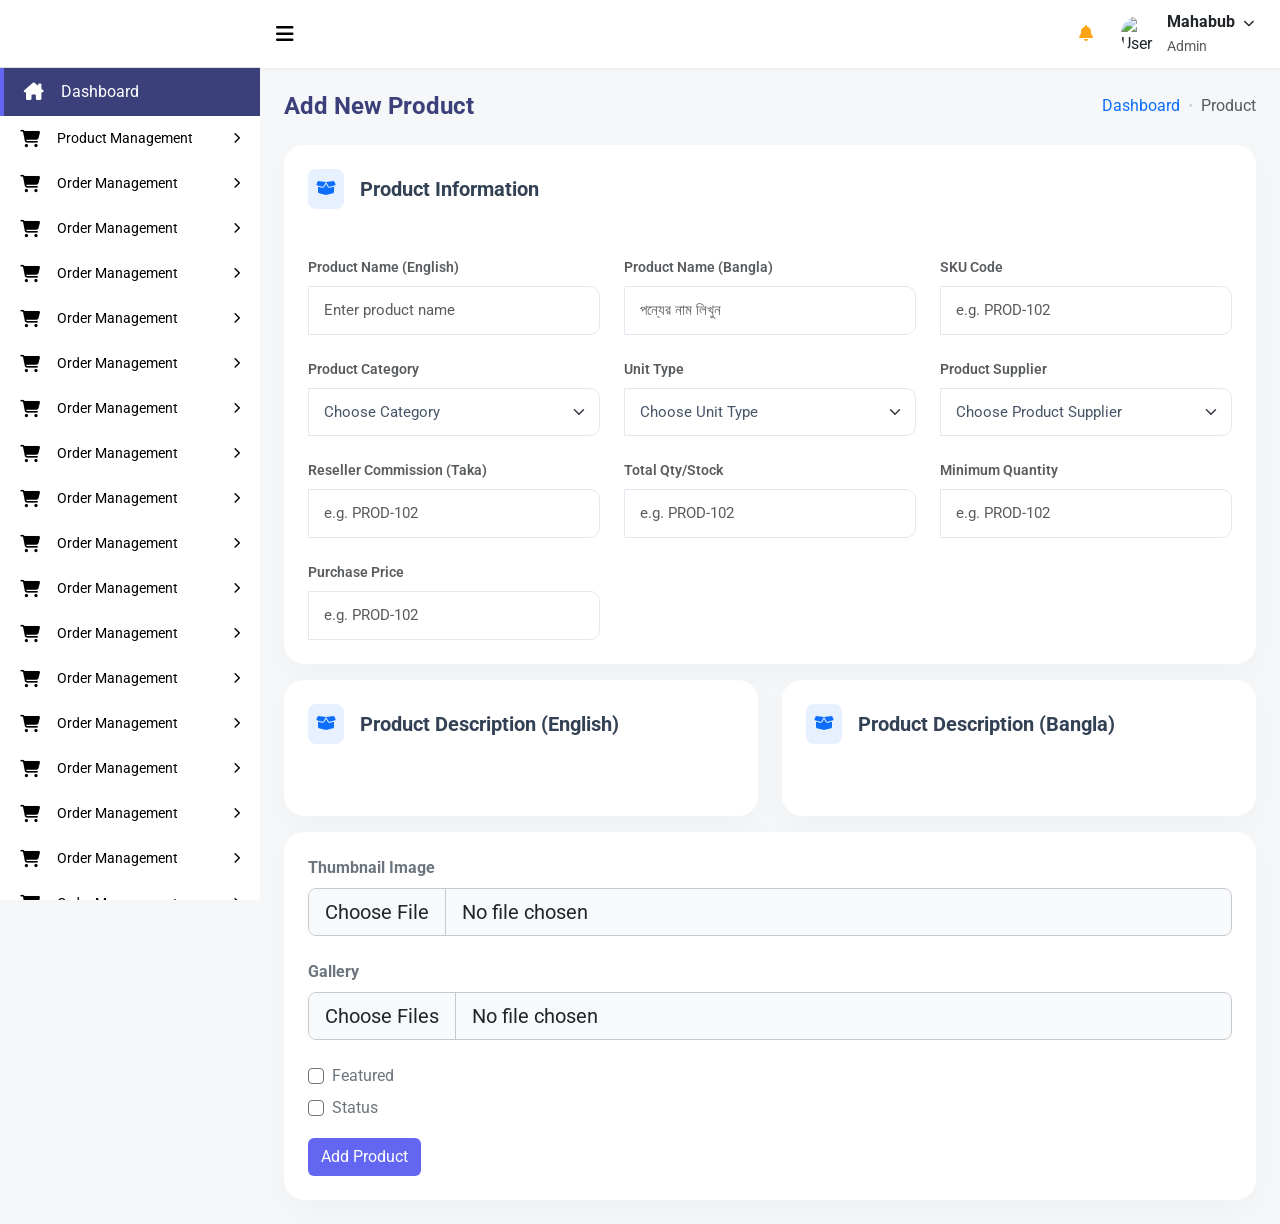
==== product-add.html @ b2c27813 "product add done" ====
<!DOCTYPE html>
<html lang="en">

<head>
    <meta charset="UTF-8">
    <meta name="viewport" content="width=device-width, initial-scale=1.0">
    <title>Premium Admin Dashboard</title>
    <link href="https://cdn.jsdelivr.net/npm/bootstrap@5.3.8/dist/css/bootstrap.min.css" rel="stylesheet">
    <link rel="stylesheet" href="https://cdnjs.cloudflare.com/ajax/libs/font-awesome/6.5.1/css/all.min.css">
    <link href="https://cdn.jsdelivr.net/npm/summernote@0.9.0/dist/summernote.min.css" rel="stylesheet">
    <link rel="stylesheet" href="css/style.css">

    <style>
        body {
            background-color: #f5f7f9;
            font-family: 'Roboto', sans-serif;
        }

        .cursor-pointer {
            cursor: pointer;
        }

        .custom-input {
            border: 1px solid #E2E8F0 !important;
            border-radius: 0 10px 10px 0 !important;
            padding: 12px 15px !important;
            font-size: 0.95rem;
            color: #475569;
            background-color: #ffffff;
            transition: all 0.3s ease;
        }

        .custom-input:focus {
            border-color: #3C407A !important;
            box-shadow: 0 0 0 4px rgba(60, 64, 122, 0.05) !important;
        }

        .form-label {
            margin-bottom: 8px;
            display: block;
        }

        .card {
            border-radius: 20px !important;
        }

        .shadow-sm {
            box-shadow: 0 10px 30px rgba(0, 0, 0, 0.03) !important;
        }

        .input-group-text {
            border: 1px solid #E2E8F0;
            border-radius: 10px 0 0 10px !important;
            color: #64748b;
        }

        /* Breadcrumb Styling */
        .breadcrumb-item+.breadcrumb-item::before {
            content: "•";
            color: #CBD5E1;
        }
    </style>
</head>

<body>

    <div class="page">
        <header class="app-header sticky d-flex align-items-center justify-content-between px-3">
            <div class="header-left d-flex align-items-center">
                <button class="btn-toggle-sidebar" id="sidebar-toggle">
                    <i class="fa fa-bars" id="toggle-icon"></i>
                </button>
            </div>

            <div class="header-right d-flex align-items-center">
                <div class="notification-bell me-3">
                    <i class="fa-solid fa-bell"></i>
                    <span class="badge"></span>
                </div>
                <div class="user-profile dropdown">
                    <div class="profile-toggle d-flex align-items-center" id="profileDropdown"
                        onclick="toggleProfileMenu(event)">
                        <img src="https://classicit.com.bd/images/team/20260218022233F0kxgc.webp"
                            class="rounded-circle user-img" alt="User">
                        <div class="text-start ms-2 d-none d-md-block">
                            <p class="m-0 fw-bold user-name">Mahabub <i
                                    class="fa-solid fa-chevron-down ms-1 dropdown-arrow"></i></p>
                            <small class="text-muted">Admin</small>
                        </div>
                    </div>

                    <ul class="dropdown-menu-custom" id="profileMenu">
                        <li>
                            <a href="#"><i class="fa-solid fa-user-gear text-primary"></i> Manage Account</a>
                        </li>
                        <li>
                            <a href="#"><i class="fa-solid fa-key text-pink"></i> Change Password</a>
                        </li>
                        <li class="border-top">
                            <a href="#"><i class="fa-solid fa-right-from-bracket text-danger"></i> Log out</a>
                        </li>
                    </ul>
                </div>
            </div>
        </header>

        <aside class="app-sidebar" id="app-sidebar">
            <div class="sidebar-header">
                <a href="" class="logo"><img src="https://najmulhasanbd.github.io/suitcasefrontend/images/logo.webp"
                        class="w-full" alt=""></a>
            </div>

            <div class="sidebar-content">
                <ul class="nav-list">
                    <li class="nav-item active">
                        <a href=""><i class="fa-solid fa-house-chimney"></i> <span>Dashboard</span></a>
                    </li>

                    <li class="nav-item has-dropdown">
                        <div class="dropdown-header">
                            <i class="fa-solid fa-cart-shopping"></i>
                            <span>Product Management</span>
                            <i class="fa-solid fa-chevron-right arrow"></i>
                        </div>
                        <ul class="submenu">
                            <li><a href="product.html">Product List</a></li>
                            <li><a href="product-add.html">Add Product</a></li>
                        </ul>
                    </li>
                    <li class="nav-item has-dropdown">
                        <div class="dropdown-header">
                            <i class="fa-solid fa-cart-shopping"></i>
                            <span>Order Management</span>
                            <i class="fa-solid fa-chevron-right arrow"></i>
                        </div>
                        <ul class="submenu">
                            <li><a href="">All Orders</a></li>
                            <li><a href="">Pending Orders</a></li>
                            <li><a href="">Refunds</a></li>
                        </ul>
                    </li>
                    <li class="nav-item has-dropdown">
                        <div class="dropdown-header">
                            <i class="fa-solid fa-cart-shopping"></i>
                            <span>Order Management</span>
                            <i class="fa-solid fa-chevron-right arrow"></i>
                        </div>
                        <ul class="submenu">
                            <li><a href="">All Orders</a></li>
                            <li><a href="">Pending Orders</a></li>
                            <li><a href="">Refunds</a></li>
                        </ul>
                    </li>
                    <li class="nav-item has-dropdown">
                        <div class="dropdown-header">
                            <i class="fa-solid fa-cart-shopping"></i>
                            <span>Order Management</span>
                            <i class="fa-solid fa-chevron-right arrow"></i>
                        </div>
                        <ul class="submenu">
                            <li><a href="">All Orders</a></li>
                            <li><a href="">Pending Orders</a></li>
                            <li><a href="">Refunds</a></li>
                        </ul>
                    </li>
                    <li class="nav-item has-dropdown">
                        <div class="dropdown-header">
                            <i class="fa-solid fa-cart-shopping"></i>
                            <span>Order Management</span>
                            <i class="fa-solid fa-chevron-right arrow"></i>
                        </div>
                        <ul class="submenu">
                            <li><a href="">All Orders</a></li>
                            <li><a href="">Pending Orders</a></li>
                            <li><a href="">Refunds</a></li>
                        </ul>
                    </li>
                    <li class="nav-item has-dropdown">
                        <div class="dropdown-header">
                            <i class="fa-solid fa-cart-shopping"></i>
                            <span>Order Management</span>
                            <i class="fa-solid fa-chevron-right arrow"></i>
                        </div>
                        <ul class="submenu">
                            <li><a href="">All Orders</a></li>
                            <li><a href="">Pending Orders</a></li>
                            <li><a href="">Refunds</a></li>
                        </ul>
                    </li>
                    <li class="nav-item has-dropdown">
                        <div class="dropdown-header">
                            <i class="fa-solid fa-cart-shopping"></i>
                            <span>Order Management</span>
                            <i class="fa-solid fa-chevron-right arrow"></i>
                        </div>
                        <ul class="submenu">
                            <li><a href="">All Orders</a></li>
                            <li><a href="">Pending Orders</a></li>
                            <li><a href="">Refunds</a></li>
                        </ul>
                    </li>
                    <li class="nav-item has-dropdown">
                        <div class="dropdown-header">
                            <i class="fa-solid fa-cart-shopping"></i>
                            <span>Order Management</span>
                            <i class="fa-solid fa-chevron-right arrow"></i>
                        </div>
                        <ul class="submenu">
                            <li><a href="">All Orders</a></li>
                            <li><a href="">Pending Orders</a></li>
                            <li><a href="">Refunds</a></li>
                        </ul>
                    </li>
                    <li class="nav-item has-dropdown">
                        <div class="dropdown-header">
                            <i class="fa-solid fa-cart-shopping"></i>
                            <span>Order Management</span>
                            <i class="fa-solid fa-chevron-right arrow"></i>
                        </div>
                        <ul class="submenu">
                            <li><a href="">All Orders</a></li>
                            <li><a href="">Pending Orders</a></li>
                            <li><a href="">Refunds</a></li>
                        </ul>
                    </li>
                    <li class="nav-item has-dropdown">
                        <div class="dropdown-header">
                            <i class="fa-solid fa-cart-shopping"></i>
                            <span>Order Management</span>
                            <i class="fa-solid fa-chevron-right arrow"></i>
                        </div>
                        <ul class="submenu">
                            <li><a href="">All Orders</a></li>
                            <li><a href="">Pending Orders</a></li>
                            <li><a href="">Refunds</a></li>
                        </ul>
                    </li>
                    <li class="nav-item has-dropdown">
                        <div class="dropdown-header">
                            <i class="fa-solid fa-cart-shopping"></i>
                            <span>Order Management</span>
                            <i class="fa-solid fa-chevron-right arrow"></i>
                        </div>
                        <ul class="submenu">
                            <li><a href="">All Orders</a></li>
                            <li><a href="">Pending Orders</a></li>
                            <li><a href="">Refunds</a></li>
                        </ul>
                    </li>
                    <li class="nav-item has-dropdown">
                        <div class="dropdown-header">
                            <i class="fa-solid fa-cart-shopping"></i>
                            <span>Order Management</span>
                            <i class="fa-solid fa-chevron-right arrow"></i>
                        </div>
                        <ul class="submenu">
                            <li><a href="">All Orders</a></li>
                            <li><a href="">Pending Orders</a></li>
                            <li><a href="">Refunds</a></li>
                        </ul>
                    </li>
                    <li class="nav-item has-dropdown">
                        <div class="dropdown-header">
                            <i class="fa-solid fa-cart-shopping"></i>
                            <span>Order Management</span>
                            <i class="fa-solid fa-chevron-right arrow"></i>
                        </div>
                        <ul class="submenu">
                            <li><a href="">All Orders</a></li>
                            <li><a href="">Pending Orders</a></li>
                            <li><a href="">Refunds</a></li>
                        </ul>
                    </li>
                    <li class="nav-item has-dropdown">
                        <div class="dropdown-header">
                            <i class="fa-solid fa-cart-shopping"></i>
                            <span>Order Management</span>
                            <i class="fa-solid fa-chevron-right arrow"></i>
                        </div>
                        <ul class="submenu">
                            <li><a href="">All Orders</a></li>
                            <li><a href="">Pending Orders</a></li>
                            <li><a href="">Refunds</a></li>
                        </ul>
                    </li>
                    <li class="nav-item has-dropdown">
                        <div class="dropdown-header">
                            <i class="fa-solid fa-cart-shopping"></i>
                            <span>Order Management</span>
                            <i class="fa-solid fa-chevron-right arrow"></i>
                        </div>
                        <ul class="submenu">
                            <li><a href="">All Orders</a></li>
                            <li><a href="">Pending Orders</a></li>
                            <li><a href="">Refunds</a></li>
                        </ul>
                    </li>
                    <li class="nav-item has-dropdown">
                        <div class="dropdown-header">
                            <i class="fa-solid fa-cart-shopping"></i>
                            <span>Order Management</span>
                            <i class="fa-solid fa-chevron-right arrow"></i>
                        </div>
                        <ul class="submenu">
                            <li><a href="">All Orders</a></li>
                            <li><a href="">Pending Orders</a></li>
                            <li><a href="">Refunds</a></li>
                        </ul>
                    </li>
                    <li class="nav-item has-dropdown">
                        <div class="dropdown-header">
                            <i class="fa-solid fa-cart-shopping"></i>
                            <span>Order Management</span>
                            <i class="fa-solid fa-chevron-right arrow"></i>
                        </div>
                        <ul class="submenu">
                            <li><a href="">All Orders</a></li>
                            <li><a href="">Pending Orders</a></li>
                            <li><a href="">Refunds</a></li>
                        </ul>
                    </li>
                    <li class="nav-item has-dropdown">
                        <div class="dropdown-header">
                            <i class="fa-solid fa-cart-shopping"></i>
                            <span>Order Management</span>
                            <i class="fa-solid fa-chevron-right arrow"></i>
                        </div>
                        <ul class="submenu">
                            <li><a href="">All Orders</a></li>
                            <li><a href="">Pending Orders</a></li>
                            <li><a href="">Refunds</a></li>
                        </ul>
                    </li>
                    <li class="nav-item has-dropdown">
                        <div class="dropdown-header">
                            <i class="fa-solid fa-cart-shopping"></i>
                            <span>Order Management</span>
                            <i class="fa-solid fa-chevron-right arrow"></i>
                        </div>
                        <ul class="submenu">
                            <li><a href="">All Orders</a></li>
                            <li><a href="">Pending Orders</a></li>
                            <li><a href="">Refunds</a></li>
                        </ul>
                    </li>
                    <li class="nav-item has-dropdown">
                        <div class="dropdown-header">
                            <i class="fa-solid fa-cart-shopping"></i>
                            <span>Order Management</span>
                            <i class="fa-solid fa-chevron-right arrow"></i>
                        </div>
                        <ul class="submenu">
                            <li><a href="">All Orders</a></li>
                            <li><a href="">Pending Orders</a></li>
                            <li><a href="">Refunds</a></li>
                        </ul>
                    </li>
                    <li class="nav-item has-dropdown">
                        <div class="dropdown-header">
                            <i class="fa-solid fa-cart-shopping"></i>
                            <span>Order Management</span>
                            <i class="fa-solid fa-chevron-right arrow"></i>
                        </div>
                        <ul class="submenu">
                            <li><a href="">All Orders</a></li>
                            <li><a href="">Pending Orders</a></li>
                            <li><a href="">Refunds</a></li>
                        </ul>
                    </li>
                    <li class="nav-item has-dropdown">
                        <div class="dropdown-header">
                            <i class="fa-solid fa-cart-shopping"></i>
                            <span>Order Management</span>
                            <i class="fa-solid fa-chevron-right arrow"></i>
                        </div>
                        <ul class="submenu">
                            <li><a href="">All Orders</a></li>
                            <li><a href="">Pending Orders</a></li>
                            <li><a href="">Refunds</a></li>
                        </ul>
                    </li>
                    <li class="nav-item has-dropdown">
                        <div class="dropdown-header">
                            <i class="fa-solid fa-cart-shopping"></i>
                            <span>Order Management</span>
                            <i class="fa-solid fa-chevron-right arrow"></i>
                        </div>
                        <ul class="submenu">
                            <li><a href="">All Orders</a></li>
                            <li><a href="">Pending Orders</a></li>
                            <li><a href="">Refunds</a></li>
                        </ul>
                    </li>
                    <li class="nav-item has-dropdown">
                        <div class="dropdown-header">
                            <i class="fa-solid fa-cart-shopping"></i>
                            <span>Order Management</span>
                            <i class="fa-solid fa-chevron-right arrow"></i>
                        </div>
                        <ul class="submenu">
                            <li><a href="">All Orders</a></li>
                            <li><a href="">Pending Orders</a></li>
                            <li><a href="">Refunds</a></li>
                        </ul>
                    </li>
                    <li class="nav-item has-dropdown">
                        <div class="dropdown-header">
                            <i class="fa-solid fa-cart-shopping"></i>
                            <span>Order Management</span>
                            <i class="fa-solid fa-chevron-right arrow"></i>
                        </div>
                        <ul class="submenu">
                            <li><a href="">All Orders</a></li>
                            <li><a href="">Pending Orders</a></li>
                            <li><a href="">Refunds</a></li>
                        </ul>
                    </li>
                    <li class="nav-item has-dropdown">
                        <div class="dropdown-header">
                            <i class="fa-solid fa-cart-shopping"></i>
                            <span>Order Management</span>
                            <i class="fa-solid fa-chevron-right arrow"></i>
                        </div>
                        <ul class="submenu">
                            <li><a href="">All Orders</a></li>
                            <li><a href="">Pending Orders</a></li>
                            <li><a href="">Refunds</a></li>
                        </ul>
                    </li>
                    <li class="nav-item has-dropdown">
                        <div class="dropdown-header">
                            <i class="fa-solid fa-cart-shopping"></i>
                            <span>Order Management</span>
                            <i class="fa-solid fa-chevron-right arrow"></i>
                        </div>
                        <ul class="submenu">
                            <li><a href="">All Orders</a></li>
                            <li><a href="">Pending Orders</a></li>
                            <li><a href="">Refunds</a></li>
                        </ul>
                    </li>
                    <li class="nav-item has-dropdown">
                        <div class="dropdown-header">
                            <i class="fa-solid fa-cart-shopping"></i>
                            <span>Order Management</span>
                            <i class="fa-solid fa-chevron-right arrow"></i>
                        </div>
                        <ul class="submenu">
                            <li><a href="">All Orders</a></li>
                            <li><a href="">Pending Orders</a></li>
                            <li><a href="">Refunds</a></li>
                        </ul>
                    </li>
                    <li class="nav-item has-dropdown">
                        <div class="dropdown-header">
                            <i class="fa-solid fa-cart-shopping"></i>
                            <span>Order Management</span>
                            <i class="fa-solid fa-chevron-right arrow"></i>
                        </div>
                        <ul class="submenu">
                            <li><a href="">All Orders</a></li>
                            <li><a href="">Pending Orders</a></li>
                            <li><a href="">Refunds</a></li>
                        </ul>
                    </li>
                    <li class="nav-item has-dropdown">
                        <div class="dropdown-header">
                            <i class="fa-solid fa-cart-shopping"></i>
                            <span>Order Management</span>
                            <i class="fa-solid fa-chevron-right arrow"></i>
                        </div>
                        <ul class="submenu">
                            <li><a href="">All Orders</a></li>
                            <li><a href="">Pending Orders</a></li>
                            <li><a href="">Refunds</a></li>
                        </ul>
                    </li>
                </ul>
            </div>
        </aside>

        <main class="main-content app-content">
            <div class="container-fluid p-4">
                <div class="d-flex justify-content-between align-items-center mb-4">
                    <h4 class="fw-bold mb-0" style="color: #3C407A;">Add New Product</h4>
                    <nav aria-label="breadcrumb">
                        <ol class="breadcrumb mb-0">
                            <li class="breadcrumb-item"><a href="#" class="text-decoration-none">Dashboard</a></li>
                            <li class="breadcrumb-item active">Product</li>
                        </ol>
                    </nav>
                </div>

                <form id="productForm">
                    <div class="card border-0 shadow-sm rounded-4 overflow-hidden">
                        <div class="d-flex align-items-center p-4">
                            <div class="bg-primary bg-opacity-10 p-2 rounded-3 me-3">
                                <i class="fa-solid fa-box-open text-primary"></i>
                            </div>
                            <h5 class="fw-bold m-0" style="color: #334155;">Product Information</h5>
                        </div>

                        <div class="card-body p-4">
                            <div class="row g-4">
                                <div class="col-lg-4 col-md-6">
                                    <div class="form-group">
                                        <label class="form-label fw-semibold small text-muted">Product Name
                                            (English)</label>
                                        <input type="text" class="form-control custom-input"
                                            placeholder="Enter product name">
                                    </div>
                                </div>
                                <div class="col-lg-4 col-md-6">
                                    <div class="form-group">
                                        <label class="form-label fw-semibold small text-muted">Product Name
                                            (Bangla)</label>
                                        <input type="text" class="form-control custom-input"
                                            placeholder="পন্যের নাম লিখুন">
                                    </div>
                                </div>
                                <div class="col-lg-4 col-md-6">
                                    <div class="form-group">
                                        <label class="form-label fw-semibold small text-muted">SKU Code</label>
                                        <input type="text" class="form-control custom-input"
                                            placeholder="e.g. PROD-102">
                                    </div>
                                </div>
                                <div class="col-lg-4 col-md-6">
                                    <div class="form-group">
                                        <label class="form-label fw-semibold small text-muted">Product
                                            Category</label>
                                        <select class="form-select custom-input">
                                            <option selected disabled>Choose Category</option>
                                            <option>Electronics</option>
                                            <option>Fashion</option>
                                        </select>
                                    </div>
                                </div>
                                <div class="col-lg-4 col-md-6">
                                    <div class="form-group">
                                        <label class="form-label fw-semibold small text-muted">Unit Type</label>
                                        <select class="form-select custom-input">
                                            <option selected disabled>Choose Unit Type</option>
                                            <option>Electronics</option>
                                            <option>Fashion</option>
                                        </select>
                                    </div>
                                </div>
                                <div class="col-lg-4 col-md-6">
                                    <div class="form-group">
                                        <label class="form-label fw-semibold small text-muted">Product
                                            Supplier</label>
                                        <select class="form-select custom-input">
                                            <option selected disabled>Choose Product Supplier</option>
                                            <option>Electronics</option>
                                            <option>Fashion</option>
                                        </select>
                                    </div>
                                </div>
                                <div class="col-lg-4 col-md-6">
                                    <div class="form-group">
                                        <label class="form-label fw-semibold small text-muted">Reseller Commission
                                            (Taka)</label>
                                        <input type="text" class="form-control custom-input"
                                            placeholder="e.g. PROD-102">
                                    </div>
                                </div>
                                <div class="col-lg-4 col-md-6">
                                    <div class="form-group">
                                        <label class="form-label fw-semibold small text-muted">Total
                                            Qty/Stock</label>
                                        <input type="text" class="form-control custom-input"
                                            placeholder="e.g. PROD-102">
                                    </div>
                                </div>
                                <div class="col-lg-4 col-md-6">
                                    <div class="form-group">
                                        <label class="form-label fw-semibold small text-muted">Minimum
                                            Quantity</label>
                                        <input type="text" class="form-control custom-input"
                                            placeholder="e.g. PROD-102">
                                    </div>
                                </div>
                                <div class="col-lg-4 col-md-6">
                                    <div class="form-group">
                                        <label class="form-label fw-semibold small text-muted">Purchase
                                            Price</label>
                                        <input type="text" class="form-control custom-input"
                                            placeholder="e.g. PROD-102">
                                    </div>
                                </div>
                            </div>
                        </div>
                    </div>
                    <div class="row">
                        <div class="col-xxl-6 col-xl-6">
                            <div class="card border-0 shadow-sm rounded-4 mt-3 overflow-hidden">
                                <div class="d-flex align-items-center p-4">
                                    <div class="bg-primary bg-opacity-10 p-2 rounded-3 me-3">
                                        <i class="fa-solid fa-box-open text-primary"></i>
                                    </div>
                                    <h5 class="fw-bold m-0" style="color: #334155;">Product Description (English)</h5>
                                </div>

                                <div class="card-body p-4">
                                    <div class="row g-4">
                                        <div class="col-12">
                                            <div class="form-group">
                                                <div class="summernote"></div>
                                            </div>
                                        </div>
                                    </div>
                                </div>
                            </div>
                        </div>
                        <div class="col-xxl-6 col-xl-6">
                            <div class="card border-0 shadow-sm rounded-4 mt-3 overflow-hidden">
                                <div class="d-flex align-items-center p-4">
                                    <div class="bg-primary bg-opacity-10 p-2 rounded-3 me-3">
                                        <i class="fa-solid fa-box-open text-primary"></i>
                                    </div>
                                    <h5 class="fw-bold m-0" style="color: #334155;">Product Description (Bangla)</h5>
                                </div>

                                <div class="card-body p-4">
                                    <div class="row g-4">
                                        <div class="col-12">
                                            <div class="form-group">
                                                <div class="summernote"></div>
                                            </div>
                                        </div>
                                    </div>
                                </div>
                            </div>
                        </div>
                    </div>
                    <div class="card border-0 shadow-sm rounded-4 mt-3 overflow-hidden p-4">
                        <div class="mb-4">
                            <label for="thumbnail" class="form-label fw-bold text-secondary">Thumbnail Image</label>
                            <input class="form-control form-control-lg bg-light border-secondary-subtle" type="file"
                                id="thumbnail">
                        </div>

                        <div class="mb-4">
                            <label for="gallery" class="form-label fw-bold text-secondary">Gallery</label>
                            <input class="form-control form-control-lg bg-light border-secondary-subtle" type="file"
                                id="gallery" multiple>
                        </div>

                        <div class="form-check mb-2">
                            <input class="form-check-input border-secondary" type="checkbox" value="" id="featured">
                            <label class="form-check-label text-secondary" for="featured">
                                Featured
                            </label>
                        </div>

                        <div class="form-check">
                            <input class="form-check-input border-secondary" type="checkbox" value="" id="status">
                            <label class="form-check-label text-secondary" for="status">
                                Status
                            </label>
                        </div>
                        <div class="mt-3">
                            <button class="btn text-white" style="background-color: var(--primary);">Add
                                Product</button>
                        </div>
                    </div>
                </form>
            </div>
        </main>
    </div>

    <script src="https://code.jquery.com/jquery-3.7.1.min.js"></script>
    <script src="https://cdn.jsdelivr.net/npm/@popperjs/core@2.11.8/dist/umd/popper.min.js"></script>
    <script src="https://cdn.jsdelivr.net/npm/bootstrap@5.3.8/dist/js/bootstrap.min.js"></script>
    <script src="https://cdn.jsdelivr.net/npm/summernote@0.9.0/dist/summernote.min.js"></script>
    <script src="js/main.js"></script>
    <script>
        $(document).ready(function () {
            $('.summernote').summernote({
                placeholder: 'Write product description here...',
                tabsize: 2,
                height: 100,
                toolbar: [
                    ['style', ['style']],
                    ['font', ['bold', 'underline', 'clear']],
                    ['color', ['color']],
                    ['para', ['ul', 'ol', 'paragraph']],
                    ['table', ['table']],
                    ['insert', ['link', 'picture', 'video']],
                    ['view', ['fullscreen', 'codeview', 'help']]
                ]
            });
        });
    </script>
</body>

</html>
---- css/style.css ----
@import url("https://fonts.googleapis.com/css2?family=Roboto:ital,wght@0,100..900;1,100..900&display=swap");

:root {
    --sidebar-width: 260px;
    --sidebar-collapsed-width: 65px;
    --sidebar-bg: #3C407A;
    --primary: #6366f1;
    --bg-body: #f5f7f9;
    --header-height: 4.25rem;
    --transition-smooth: all 0.4s cubic-bezier(0.4, 0, 0.2, 1);
    --family: 'Roboto', sans-serif;
}

* {
    margin: 0;
    padding: 0;
    -webkit-box-sizing: border-box;
    box-sizing: border-box;
    font-family: var(--family);
}

ul {
    margin: 0;
    padding: 0;
    list-style: none;
}

body {
    font-family: var(--family);
    background-color: var(--bg-body);
    min-height: 100vh;
    overflow-x: hidden;
}

.notification-bell i {
    color: #FFA412;
}

.app-header {
    height: var(--header-height);
    position: fixed;
    top: 0;
    right: 0;
    left: var(--sidebar-width);
    background: #fff;
    z-index: 100;
    display: flex;
    align-items: center;
    padding: 0 1.5rem;
    transition: var(--transition-smooth);
    box-shadow: 0 2px 4px rgba(0, 0, 0, 0.04);
}

.main-content {
    position: relative;
    padding-top: var(--header-height);
    margin-left: var(--sidebar-width);
    transition: var(--transition-smooth);
    min-height: 100vh;
}

.app-sidebar {
    width: var(--sidebar-width);
    height: 100vh;
    background: #fff;
    color: #000;
    position: fixed;
    top: 0;
    left: 0;
    z-index: 103;
    display: flex;
    flex-direction: column;
    transition: var(--transition-smooth);
    overflow: hidden;
}

.sidebar-header {
    height: var(--header-height);
    display: flex;
    align-items: center;
    justify-content: center;
    flex-shrink: 0;
    border-bottom: 1px solid #ddd;
}

.sidebar-header img {
    max-width: 80%;
}

.sidebar-content {
    flex: 1;
    overflow-y: auto;
    overflow-x: hidden;
    scrollbar-width: thin;
    scrollbar-color: rgba(255, 255, 255, 0.2) transparent;
}

.sidebar-content::-webkit-scrollbar {
    width: 5px;
}

.sidebar-content::-webkit-scrollbar-thumb {
    background: rgba(255, 255, 255, 0.1);
    border-radius: 10px;
}

.sidebar-content:hover::-webkit-scrollbar-thumb {
    background: rgba(255, 255, 255, 0.25);
}

.nav-item a,
.dropdown-header {
    display: flex;
    align-items: center;
    padding: 12px 20px;
    color: #000;
    text-decoration: none;
    cursor: pointer;
    transition: var(--transition-smooth);
    white-space: nowrap;
}

.nav-item i:first-child {
    width: 25px;
    font-size: 1.1rem;
    margin-right: 12px;
}

.nav-item:hover>a,
.nav-item.open>.dropdown-header {
    color: #000;
    background: rgba(255, 255, 255, 0.05);
}

.submenu {
    max-height: 0;
    overflow: hidden;
    background: #fff;
    transition: max-height 0.4s cubic-bezier(0.4, 0, 0.2, 1);
}

.nav-item.has-dropdown.open ul.submenu li {
    line-height: 1;
}

.nav-item.open .submenu {
    max-height: 1000px;
}

.submenu li a {
    padding-left: 57px;
    font-size: 0.9rem;
}

.arrow {
    margin-left: auto;
    font-size: 0.7rem;
    transition: transform 0.3s ease;
}

.nav-item.open .arrow {
    transform: rotate(90deg);
}
/* যখন সাইডবার ছোট (Mini) হবে */
body.sidebar-mini .app-header,
body.sidebar-mini .main-content {
    /* বাম পাশের পজিশন ঠিক করা */
    left: var(--sidebar-collapsed-width) !important;
    
    /* ডান দিকে যাতে বেশি না যায়, তাই width কমিয়ে দেওয়া (The Main Fix) */
    width: -webkit-calc(100% - var(--sidebar-collapsed-width)) !important;
    width: -moz-calc(100% - var(--sidebar-collapsed-width)) !important;
    width: calc(100% - var(--sidebar-collapsed-width)) !important;
    
    margin-left: 0 !important;
}
@media (min-width: 992px) {

    body.sidebar-mini .app-sidebar {
        width: var(--sidebar-collapsed-width);
    }

    body.sidebar-mini .app-header,
    body.sidebar-mini .main-content {
        left: var(--sidebar-collapsed-width);
        margin-left: 0;
    }

    body.sidebar-mini .app-sidebar:hover {
        width: var(--sidebar-width);
        box-shadow: 10px 0 30px rgba(0, 0, 0, 0.2);
    }

    body.sidebar-mini .app-sidebar:not(:hover) span,
    body.sidebar-mini .app-sidebar:not(:hover) .arrow,
    body.sidebar-mini .app-sidebar:not(:hover) .submenu {
        opacity: 0;
        visibility: hidden;
        max-height: 0 !important;
    }

    body.sidebar-mini .app-sidebar:not(:hover) .sidebar-content {
        overflow-y: hidden;
    }
}

#sidebar-toggle {
    border: 0;
    background: transparent;
    font-size: 20px;
}

@media (max-width: 991px) {
    .app-sidebar {
        transform: translateX(-100%);
    }

    body.sidebar-open .app-sidebar {
        transform: translateX(0);
    }

    .app-header,
    .main-content {
        left: 0 !important;
        margin-left: 0 !important;
        width: 100% !important;
    }

    body.sidebar-open::after {
        content: "";
        position: fixed;
        inset: 0;
        background: rgba(0, 0, 0, 0.4);
        z-index: 101;
    }
}

.sidebar-content ul.nav-list .nav-item {
    transition: var(--sidebar-bg);
}

.sidebar-content ul.nav-list .nav-item:hover {
    background: var(--sidebar-bg);
}

.sidebar-content ul.nav-list .nav-item.active {
    border-left: 4px solid var(--primary);
    background: var(--sidebar-bg);
}

.nav-item.has-dropdown:hover .dropdown-header span,
.nav-item.has-dropdown:hover .dropdown-header i {
    color: #fff;
}

.sidebar-content ul.nav-list .nav-item.active a {
    color: #fff;
}

.sidebar-content ul.nav-list .nav-item.open .arrow {
    color: var(--primary);
}

.user-profile.dropdown {
    position: relative;
}

.profile-toggle {
    cursor: pointer;
    padding: 5px 10px;
    -webkit-border-radius: 8px;
    border-radius: 8px;
    -webkit-transition: background 0.3s;
    -o-transition: background 0.3s;
    transition: background 0.3s;
}

.profile-toggle:hover {
    background: rgba(0, 0, 0, 0.03);
}

.user-img {
    width: 40px;
    height: 40px;
    -o-object-fit: cover;
    object-fit: cover;
    border: 2px solid #fff;
}

.dropdown-arrow {
    font-size: 0.7rem;
    -webkit-transition: -webkit-transform 0.3s;
    transition: -webkit-transform 0.3s;
    -o-transition: transform 0.3s;
    transition: transform 0.3s;
    transition: transform 0.3s, -webkit-transform 0.3s;
}

.dropdown-menu-custom {
    position: absolute;
    top: 110%;
    right: 0;
    width: 220px;
    background: #fff;
    -webkit-border-radius: 12px;
    border-radius: 12px;
    -webkit-box-shadow: 0 10px 25px rgba(0, 0, 0, 0.1);
    box-shadow: 0 10px 25px rgba(0, 0, 0, 0.1);
    list-style: none;
    padding: 8px 0;
    visibility: hidden;
    opacity: 0;
    -webkit-transform: translateY(10px);
    -ms-transform: translateY(10px);
    transform: translateY(10px);
    -webkit-transition: all 0.3s cubic-bezier(0.4, 0, 0.2, 1);
    -o-transition: all 0.3s cubic-bezier(0.4, 0, 0.2, 1);
    transition: all 0.3s cubic-bezier(0.4, 0, 0.2, 1);
    z-index: 1000;
}

.dropdown-menu-custom.show {
    visibility: visible;
    opacity: 1;
    -webkit-transform: translateY(0);
    -ms-transform: translateY(0);
    transform: translateY(0);
}

.dropdown-menu-custom li a {
    display: -webkit-box;
    display: -ms-flexbox;
    display: flex;
    -webkit-box-align: center;
    -ms-flex-align: center;
    align-items: center;
    padding: 12px 20px;
    color: #444;
    text-decoration: none;
    font-size: 0.95rem;
    font-weight: 500;
    -webkit-transition: background 0.2s;
    -o-transition: background 0.2s;
    transition: background 0.2s;
}

.dropdown-menu-custom li a:hover {
    background: #f8f9fa;
}

.dropdown-menu-custom li i {
    width: 25px;
    font-size: 1.1rem;
    margin-right: 12px;
}

.text-pink {
    color: #ff69b4;
}

.text-primary {
    color: #6366f1;
}

.text-danger {
    color: #ff5b5b;
}

.border-top {
    border-top: 1px solid #eee !important;
    margin-top: 5px;
}

/* --- Stat Cards Base --- */
.single_card.stat-card {
    padding: 1.5rem;
    border-radius: 12px;
    color: #fff;
    position: relative;
    overflow: hidden;
    transition: var(--transition-smooth);
    border: none;
    min-height: 160px;
    display: flex;
    flex-direction: column;
    justify-content: space-between;
}

.single_card.stat-card:hover {
    transform: translateY(-5px);
}

/* Icon Styling */
.single_card.stat-card .icon-wrapper {
    width: 40px;
    height: 40px;
    background: rgba(255, 255, 255, 0.2);
    display: flex;
    align-items: center;
    justify-content: center;
    border-radius: 8px;
    font-size: 1.2rem;
}

/* Trend Badge */
.single_card.trend-badge {
    background: rgba(255, 255, 255, 0.2);
    padding: 2px 8px;
    border-radius: 20px;
    font-size: 0.75rem;
    font-weight: 600;
}

.single_card.stat-card p {
    margin: 10px 0 5px;
    opacity: 0.9;
    font-size: 0.9rem;
}

.single_card.stat-card h3 {
    font-size: 1.8rem;
    font-weight: 700;
    margin: 0;
}

.single_card.stat-card .footer-text {
    font-size: 0.75rem;
    opacity: 0.8;
    margin-top: 5px;
}

.single_card.card-purple { background: linear-gradient(135deg, #6366f1, #a855f7); }
.single_card.card-blue   { background: linear-gradient(135deg, #0ea5e9, #2563eb); }
.single_card.card-cyan   { background: linear-gradient(135deg, #06b6d4, #0891b2); }
.single_card.card-pink   { background: linear-gradient(135deg, #f43f5e, #e11d48); }
.single_card.card-teal   { background: linear-gradient(135deg, #14b8a6, #0d9488); }
.single_card.card-orange { background: linear-gradient(135deg, #f59e0b, #d97706); }
.single_card.card-green  { background: linear-gradient(135deg, #10b981, #059669); }
.single_card.card-indigo { background: linear-gradient(135deg, #4f46e5, #3730a3); }

.single_card .alert-tag {
    background: #ff9800;
    color: #fff;
    padding: 2px 10px;
    border-radius: 4px;
    font-size: 0.7rem;
    font-weight: bold;
    text-transform: uppercase;
}

.single_card.small-stat-card {
    background: #fff;
    padding: 1.25rem;
    border-radius: 12px;
    display: flex;
    align-items: center;
    box-shadow: 0 4px 6px rgba(0,0,0,0.02);
    border-left: 4px solid var(--primary);
}

.single_card .small-stat-card .icon-box {
    width: 45px;
    height: 45px;
    background: #f0f2ff;
    color: var(--primary);
    border-radius: 10px;
    display: flex;
    align-items: center;
    justify-content: center;
    font-size: 1.2rem;
    margin-right: 15px;
}

.single_card .small-stat-card .info p { margin: 0; color: #6c757d; font-size: 0.85rem; }
.single_card .small-stat-card .info h4 { margin: 0; font-weight: 700; color: #333; }



.small-stat-card {
    background: #fff;
    padding: 1rem 1.25rem;
    -webkit-border-radius: 12px;
    border-radius: 12px;
    display: -webkit-box;
    display: -ms-flexbox;
    display: flex;
    -webkit-box-align: center;
    -ms-flex-align: center;
    align-items: center;
    -webkit-box-shadow: 0 4px 15px rgba(0, 0, 0, 0.05);
    box-shadow: 0 4px 15px rgba(0, 0, 0, 0.05);
    border-left: 4px solid var(--primary); 
    -webkit-transition: var(--transition-smooth);
    -o-transition: var(--transition-smooth);
    transition: var(--transition-smooth);
    position: relative;
    cursor: pointer;
}

.small-stat-card:hover {
    -webkit-transform: translateY(-3px);
    -ms-transform: translateY(-3px);
    transform: translateY(-3px);
    -webkit-box-shadow: 0 8px 20px rgba(0, 0, 0, 0.08);
    box-shadow: 0 8px 20px rgba(0, 0, 0, 0.08);
}

.small-stat-card .icon-box {
    width: 48px;
    height: 48px;
    display: -webkit-box;
    display: -ms-flexbox;
    display: flex;
    -webkit-box-align: center;
    -ms-flex-align: center;
    align-items: center;
    -webkit-box-pack: center;
    -ms-flex-pack: center;
    justify-content: center;
    -webkit-border-radius: 10px;
    border-radius: 10px;
    font-size: 1.25rem;
    margin-right: 15px;
    -webkit-transition: var(--transition-smooth);
    -o-transition: var(--transition-smooth);
    transition: var(--transition-smooth);
}

.small-stat-card .info p {
    margin: 0;
    color: #6c757d;
    font-size: 0.85rem;
    font-weight: 500;
    line-height: 1.2;
}

.small-stat-card .info h4 {
    margin: 4px 0 0;
    font-weight: 700;
    color: #334155;
    font-size: 1.2rem;
}

.icon-purple { background-color: rgba(99, 102, 241, 0.1); color: #6366f1; }
.icon-success { background-color: rgba(16, 185, 129, 0.1); color: #10b981; }
.icon-warning { background-color: rgba(245, 158, 11, 0.1); color: #f59e0b; }
.icon-info    { background-color: rgba(14, 165, 233, 0.1); color: #0ea5e9; }
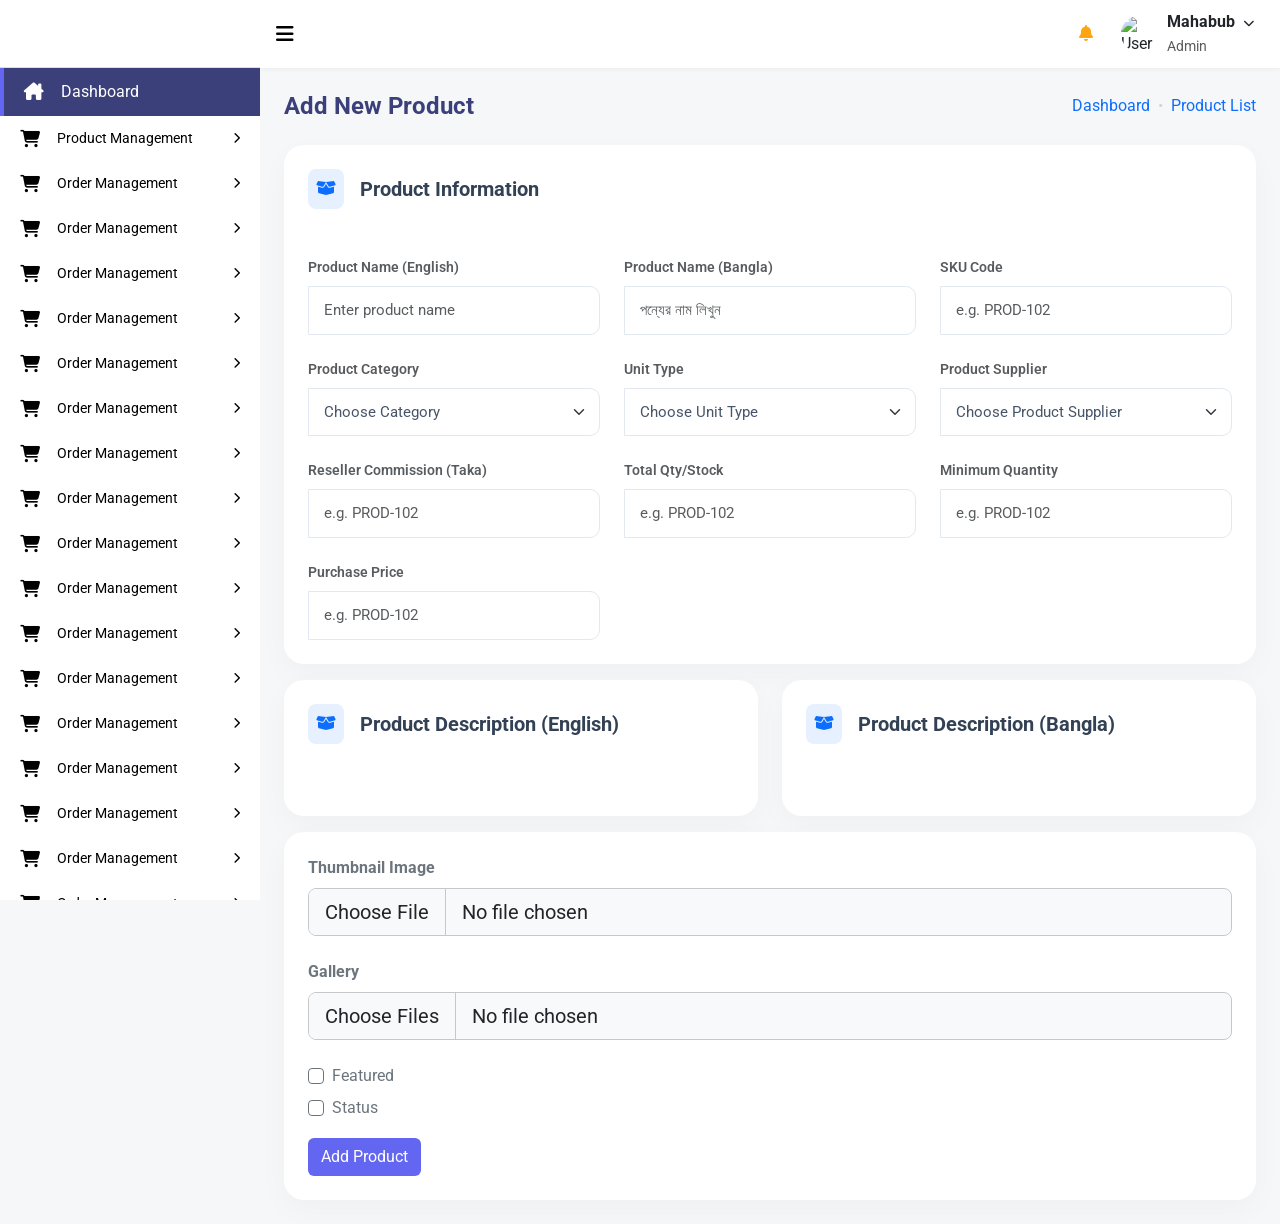
==== commit 901419c0: "done" ====
--- a/product-add.html
+++ b/product-add.html
@@ -14,6 +14,10 @@
         body {
             background-color: #f5f7f9;
             font-family: 'Roboto', sans-serif;
+        }
+
+        a {
+            text-decoration: none;
         }
 
         .cursor-pointer {
@@ -93,6 +97,11 @@
                         <li>
                             <a href="#"><i class="fa-solid fa-user-gear text-primary"></i> Manage Account</a>
                         </li>
+                         <li>
+                <a href="theme.html"
+                  ><i class="fa-brands fa-atlassian"></i>Theme</a
+                >
+              </li>
                         <li>
                             <a href="#"><i class="fa-solid fa-key text-pink"></i> Change Password</a>
                         </li>
@@ -485,8 +494,9 @@
                     <h4 class="fw-bold mb-0" style="color: #3C407A;">Add New Product</h4>
                     <nav aria-label="breadcrumb">
                         <ol class="breadcrumb mb-0">
-                            <li class="breadcrumb-item"><a href="#" class="text-decoration-none">Dashboard</a></li>
-                            <li class="breadcrumb-item active">Product</li>
+                            <li class="breadcrumb-item"><a href="index.html" class="text-decoration-none">Dashboard</a>
+                            </li>
+                            <li class="breadcrumb-item active"><a href="product.html">Product List</a></li>
                         </ol>
                     </nav>
                 </div>
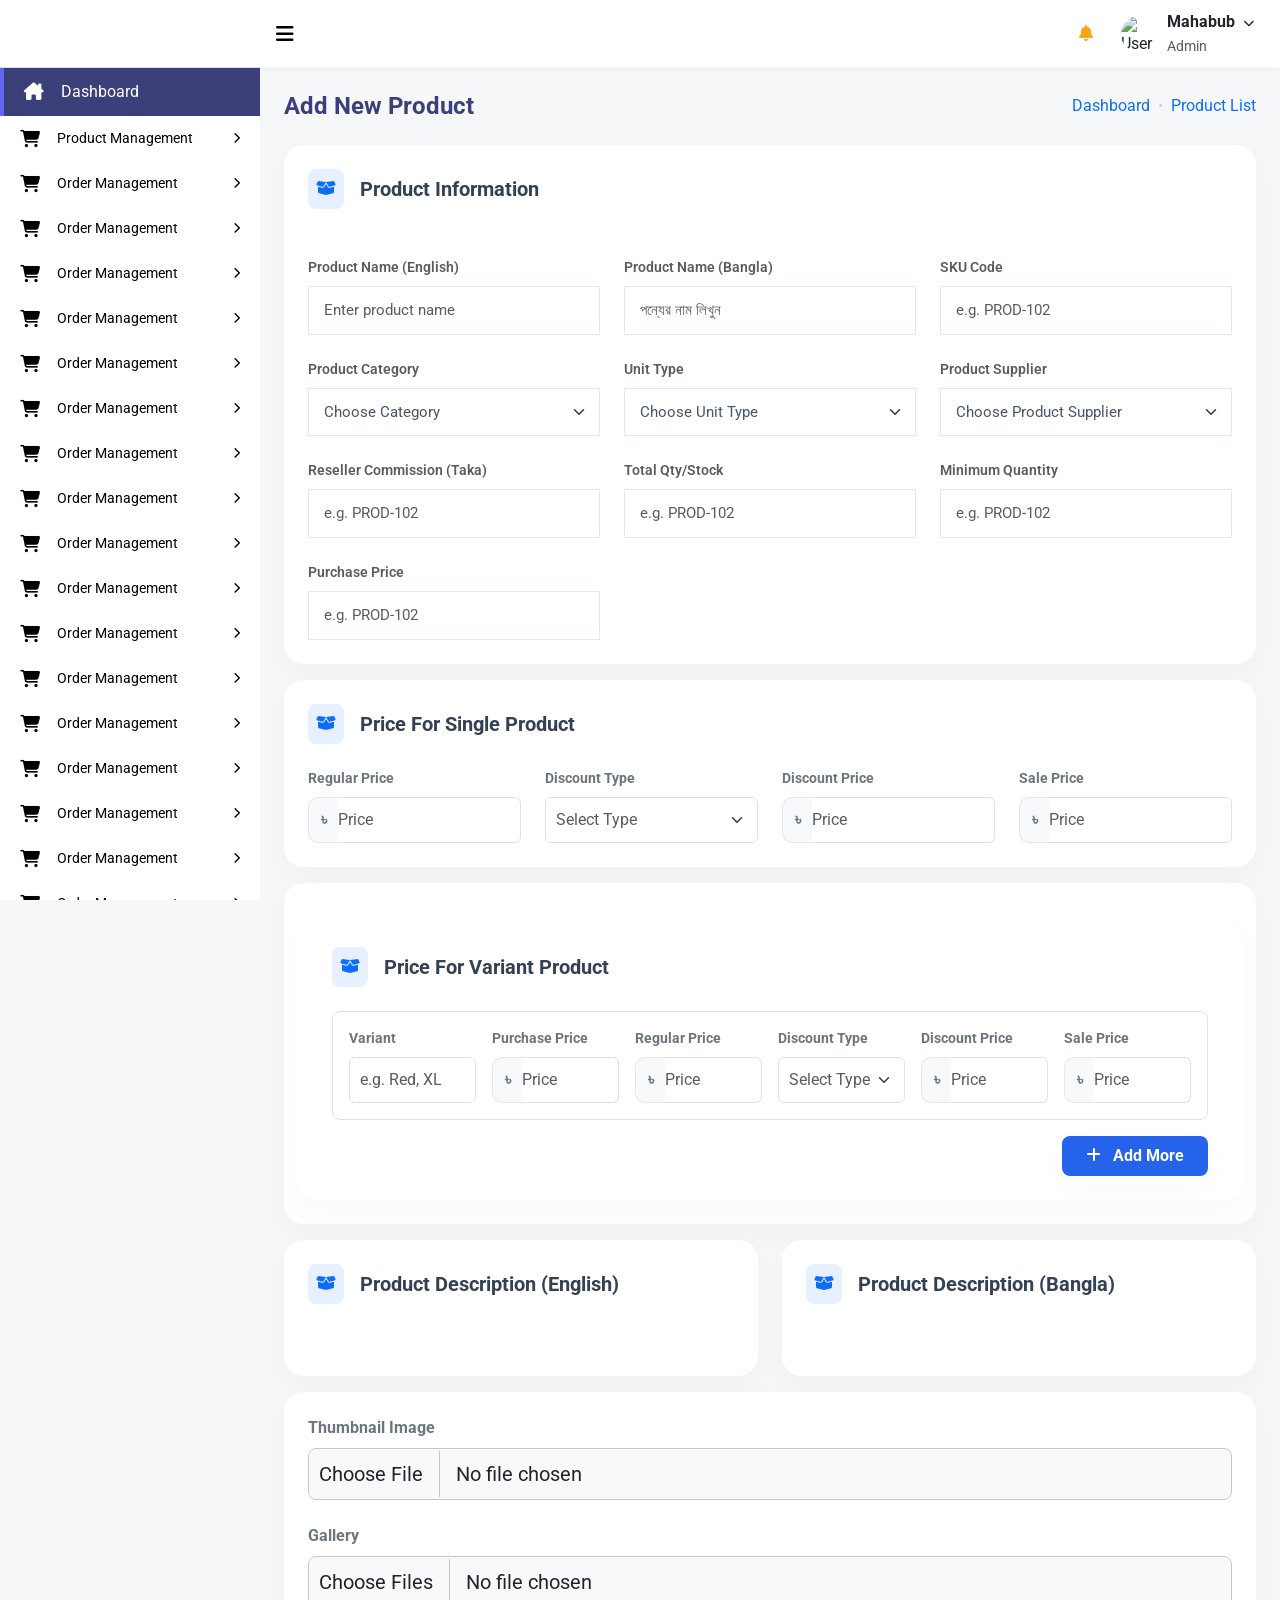
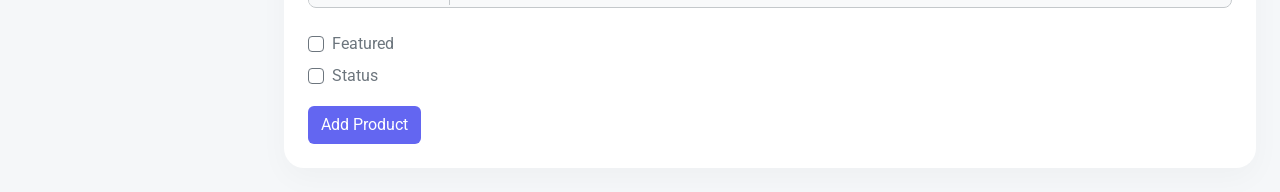
==== commit d3bb24dd: "add product done" ====
--- a/product-add.html
+++ b/product-add.html
@@ -20,13 +20,41 @@
             text-decoration: none;
         }
 
+        .input-group-text {
+            color: #334155;
+            font-weight: bold;
+            border-color: #dee2e6;
+        }
+
+        .form-control,
+        .form-select {
+            border-color: #dee2e6;
+            padding: 10px;
+        }
+
+        .form-control:focus,
+        .form-select:focus {
+            box-shadow: none;
+            border-color: #0d6efd;
+        }
+
+        /* বাটন কালার ইমেজের মতো ব্লু করতে */
+        .btn-primary {
+            background-color: #2563eb;
+            border: none;
+        }
+
+        .btn-primary:hover {
+            background-color: #1d4ed8;
+        }
+
         .cursor-pointer {
             cursor: pointer;
         }
 
         .custom-input {
             border: 1px solid #E2E8F0 !important;
-            border-radius: 0 10px 10px 0 !important;
+            border-radius: 0 !important;
             padding: 12px 15px !important;
             font-size: 0.95rem;
             color: #475569;
@@ -97,11 +125,9 @@
                         <li>
                             <a href="#"><i class="fa-solid fa-user-gear text-primary"></i> Manage Account</a>
                         </li>
-                         <li>
-                <a href="theme.html"
-                  ><i class="fa-brands fa-atlassian"></i>Theme</a
-                >
-              </li>
+                        <li>
+                            <a href="theme.html"><i class="fa-brands fa-atlassian"></i>Theme</a>
+                        </li>
                         <li>
                             <a href="#"><i class="fa-solid fa-key text-pink"></i> Change Password</a>
                         </li>
@@ -602,6 +628,148 @@
                             </div>
                         </div>
                     </div>
+
+
+                    <div class="card border-0 shadow-sm rounded-4 overflow-hidden p-4 mt-3">
+                        <div class="d-flex align-items-center pb-4">
+                            <div class="bg-primary bg-opacity-10 p-2 rounded-3 me-3">
+                                <i class="fa-solid fa-box-open text-primary"></i>
+                            </div>
+                            <h5 class="fw-bold m-0" style="color: #334155;">Price For Single Product</h5>
+                        </div>
+                        <div class="row g-4">
+                            <div class="col-md-3">
+                                <label class="form-label fw-bold text-secondary small">Regular Price</label>
+                                <div class="input-group">
+                                    <span class="input-group-text bg-light border-end-0">৳</span>
+                                    <input type="number" class="form-control bg-white border-start-0 ps-0"
+                                        placeholder="Price">
+                                </div>
+                            </div>
+
+                            <div class="col-md-3">
+                                <label class="form-label fw-bold text-secondary small">Discount Type</label>
+                                <select class="form-select bg-white text-muted">
+                                    <option selected disabled>Select Type</option>
+                                    <option value="flat">Flat</option>
+                                    <option value="percent">Percent</option>
+                                </select>
+                            </div>
+
+                            <div class="col-md-3">
+                                <label class="form-label fw-bold text-secondary small">Discount Price</label>
+                                <div class="input-group">
+                                    <span class="input-group-text bg-light border-end-0">৳</span>
+                                    <input type="number" class="form-control bg-white border-start-0 ps-0"
+                                        placeholder="Price">
+                                </div>
+                            </div>
+
+                            <div class="col-md-3">
+                                <label class="form-label fw-bold text-secondary small">Sale Price</label>
+                                <div class="input-group shadow-none">
+                                    <span class="input-group-text bg-light border-end-0">৳</span>
+                                    <input type="number" class="form-control bg-white border-start-0 ps-0"
+                                        placeholder="Price">
+                                </div>
+                            </div>
+                        </div>
+                    </div>
+
+
+                    <div class="card border-0 shadow-sm rounded-4 overflow-hidden p-4 mt-3">
+                        <div class="row">
+                            <div class="card border-0 shadow-sm rounded-4 mt-3 overflow-hidden">
+                                <div class="d-flex align-items-center p-4">
+                                    <div class="bg-primary bg-opacity-10 p-2 rounded-3 me-3">
+                                        <i class="fa-solid fa-box-open text-primary"></i>
+                                    </div>
+                                    <h5 class="fw-bold m-0" style="color: #334155;">Price For Variant Product</h5>
+                                </div>
+
+                                <div class="card-body p-4 pt-0">
+                                    <div id="price-variant-container">
+                                        <div class="variant-row border rounded-3 p-3 mb-3 bg-light bg-opacity-10">
+                                            <div class="row g-3">
+                                                <div class="col-md-2">
+                                                    <label
+                                                        class="form-label fw-bold text-secondary small">Variant</label>
+                                                    <input type="text" class="form-control bg-white"
+                                                        placeholder="e.g. Red, XL">
+                                                </div>
+                                                <div class="col-md-2">
+                                                    <label class="form-label fw-bold text-secondary small">Purchase
+                                                        Price</label>
+                                                    <div class="input-group">
+                                                        <span class="input-group-text bg-light border-end-0">৳</span>
+                                                        <input type="number"
+                                                            class="form-control bg-white border-start-0 ps-0"
+                                                            placeholder="Price">
+                                                    </div>
+                                                </div>
+                                                <div class="col-md-2">
+                                                    <label class="form-label fw-bold text-secondary small">Regular
+                                                        Price</label>
+                                                    <div class="input-group">
+                                                        <span class="input-group-text bg-light border-end-0">৳</span>
+                                                        <input type="number"
+                                                            class="form-control bg-white border-start-0 ps-0"
+                                                            placeholder="Price">
+                                                    </div>
+                                                </div>
+                                                <div class="col-md-2">
+                                                    <label class="form-label fw-bold text-secondary small">Discount
+                                                        Type</label>
+                                                    <select class="form-select bg-white text-muted">
+                                                        <option selected disabled>Select Type</option>
+                                                        <option value="flat">Flat</option>
+                                                        <option value="percent">Percent</option>
+                                                    </select>
+                                                </div>
+                                                <div class="col-md-2">
+                                                    <label class="form-label fw-bold text-secondary small">Discount
+                                                        Price</label>
+                                                    <div class="input-group">
+                                                        <span class="input-group-text bg-light border-end-0">৳</span>
+                                                        <input type="number"
+                                                            class="form-control bg-white border-start-0 ps-0"
+                                                            placeholder="Price">
+                                                    </div>
+                                                </div>
+                                                <div class="col-md-2 d-flex align-items-end justify-content-between">
+                                                    <div>
+                                                        <label class="form-label fw-bold text-secondary small">Sale
+                                                            Price</label>
+                                                        <div class="input-group">
+                                                            <span
+                                                                class="input-group-text bg-light border-end-0">৳</span>
+                                                            <input type="number"
+                                                                class="form-control bg-white border-start-0 ps-0"
+                                                                placeholder="Price">
+                                                        </div>
+                                                    </div>
+                                                    <button type="button"
+                                                        class="btn btn-outline-danger border-0 ms-2 remove-btn"
+                                                        style="display:none;">
+                                                        <i class="fa-solid fa-trash-can"></i>
+                                                    </button>
+                                                </div>
+                                            </div>
+                                        </div>
+                                    </div>
+
+                                    <div class="text-end mt-3">
+                                        <button type="button" id="add-more-btn"
+                                            class="btn btn-primary px-4 py-2 fw-bold shadow-sm rounded-3">
+                                            <i class="fa-solid fa-plus me-2"></i> Add More
+                                        </button>
+                                    </div>
+                                </div>
+                            </div>
+                        </div>
+                    </div>
+
+
                     <div class="row">
                         <div class="col-xxl-6 col-xl-6">
                             <div class="card border-0 shadow-sm rounded-4 mt-3 overflow-hidden">
@@ -703,6 +871,26 @@
             });
         });
     </script>
+    <script>
+        document.getElementById('add-more-btn').addEventListener('click', function () {
+            const container = document.getElementById('price-variant-container');
+            const firstRow = container.querySelector('.variant-row');
+
+            const newRow = firstRow.cloneNode(true);
+
+            newRow.querySelectorAll('input').forEach(input => input.value = '');
+            newRow.querySelectorAll('select').forEach(select => select.selectedIndex = 0);
+
+            const removeBtn = newRow.querySelector('.remove-btn');
+            removeBtn.style.display = 'block';
+
+            removeBtn.addEventListener('click', function () {
+                newRow.remove();
+            });
+
+            container.appendChild(newRow);
+        });
+    </script>
 </body>
 
 </html>
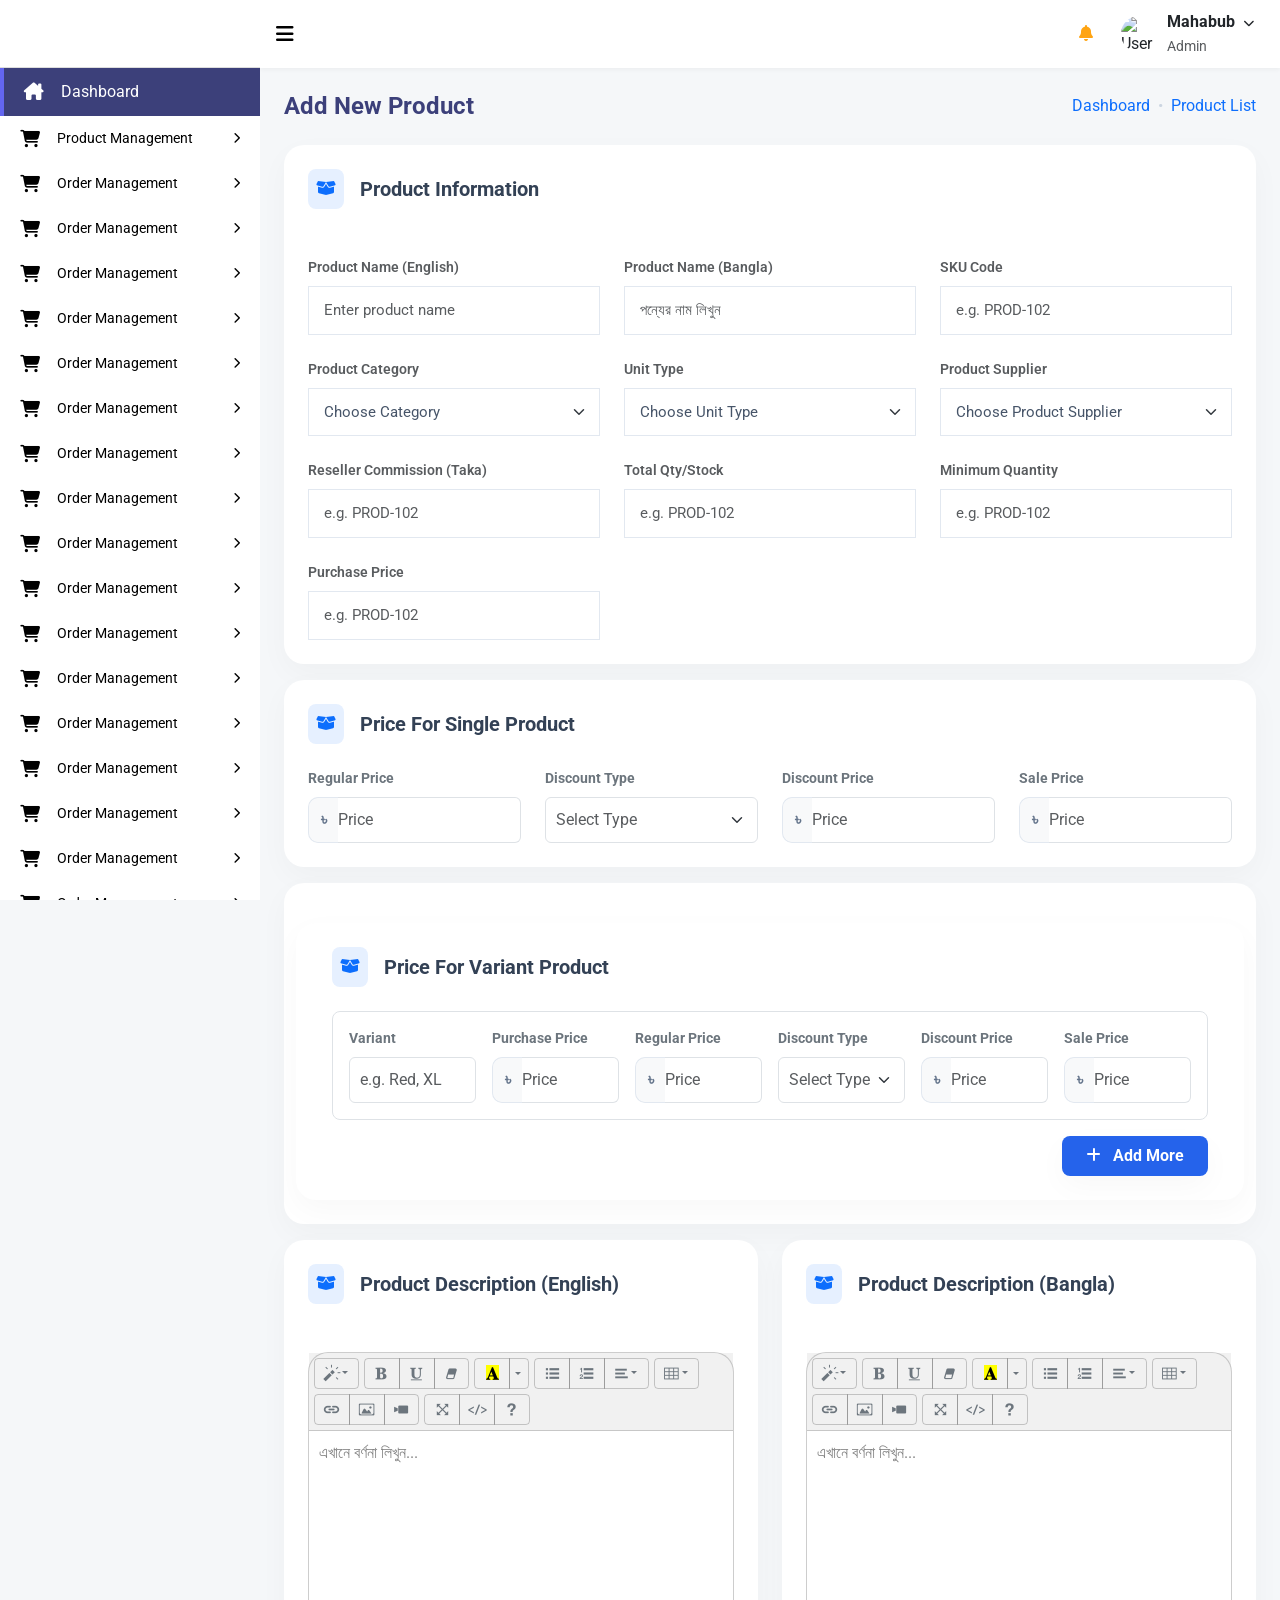
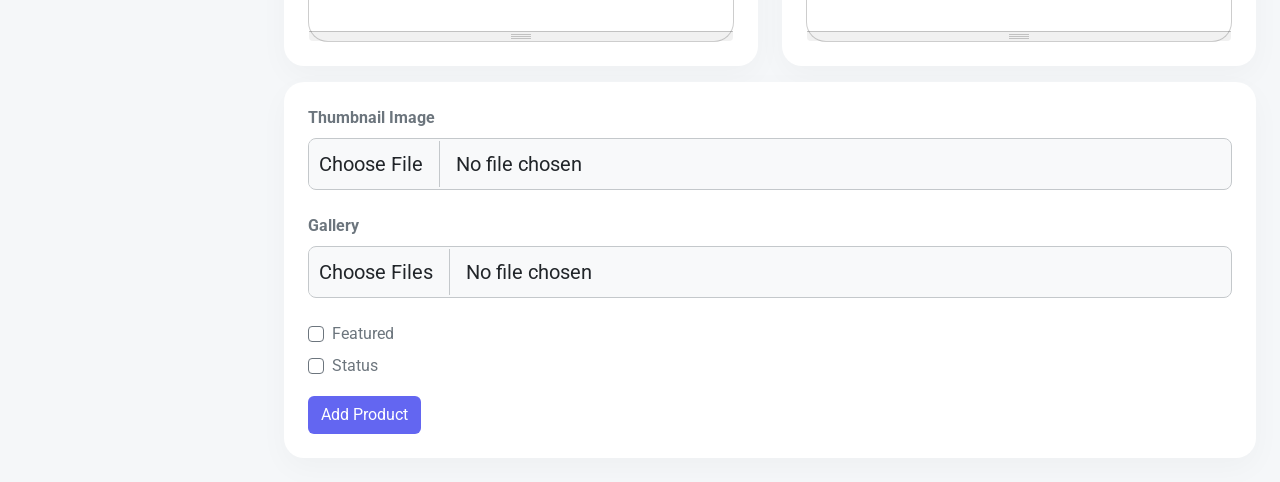
==== commit 7fbd65fa: "product add summernote done" ====
--- a/product-add.html
+++ b/product-add.html
@@ -7,7 +7,7 @@
     <title>Premium Admin Dashboard</title>
     <link href="https://cdn.jsdelivr.net/npm/bootstrap@5.3.8/dist/css/bootstrap.min.css" rel="stylesheet">
     <link rel="stylesheet" href="https://cdnjs.cloudflare.com/ajax/libs/font-awesome/6.5.1/css/all.min.css">
-    <link href="https://cdn.jsdelivr.net/npm/summernote@0.9.0/dist/summernote.min.css" rel="stylesheet">
+    <link rel="stylesheet" href="css/summernote-bs5.min.css">
     <link rel="stylesheet" href="css/style.css">
 
     <style>
@@ -768,8 +768,6 @@
                             </div>
                         </div>
                     </div>
-
-
                     <div class="row">
                         <div class="col-xxl-6 col-xl-6">
                             <div class="card border-0 shadow-sm rounded-4 mt-3 overflow-hidden">
@@ -851,26 +849,26 @@
     <script src="https://code.jquery.com/jquery-3.7.1.min.js"></script>
     <script src="https://cdn.jsdelivr.net/npm/@popperjs/core@2.11.8/dist/umd/popper.min.js"></script>
     <script src="https://cdn.jsdelivr.net/npm/bootstrap@5.3.8/dist/js/bootstrap.min.js"></script>
-    <script src="https://cdn.jsdelivr.net/npm/summernote@0.9.0/dist/summernote.min.js"></script>
+    <script src="js/summernote-bs5.min.js"></script>
     <script src="js/main.js"></script>
     <script>
-        $(document).ready(function () {
-            $('.summernote').summernote({
-                placeholder: 'Write product description here...',
-                tabsize: 2,
-                height: 100,
-                toolbar: [
-                    ['style', ['style']],
-                    ['font', ['bold', 'underline', 'clear']],
-                    ['color', ['color']],
-                    ['para', ['ul', 'ol', 'paragraph']],
-                    ['table', ['table']],
-                    ['insert', ['link', 'picture', 'video']],
-                    ['view', ['fullscreen', 'codeview', 'help']]
-                ]
-            });
+    $(document).ready(function() {
+        $('.summernote').summernote({
+            placeholder: 'এখানে বর্ণনা লিখুন...',
+            tabsize: 2,
+            height: 200,
+            toolbar: [
+              ['style', ['style']],
+              ['font', ['bold', 'underline', 'clear']],
+              ['color', ['color']],
+              ['para', ['ul', 'ol', 'paragraph']],
+              ['table', ['table']],
+              ['insert', ['link', 'picture', 'video']],
+              ['view', ['fullscreen', 'codeview', 'help']]
+            ]
         });
-    </script>
+    });
+</script>
     <script>
         document.getElementById('add-more-btn').addEventListener('click', function () {
             const container = document.getElementById('price-variant-container');
--- a/css/summernote-bs5.min.css
+++ b/css/summernote-bs5.min.css
@@ -0,0 +1 @@
+@font-face{font-display:auto;font-family:summernote;font-style:normal;font-weight:400;src:url(font/summernote.eot?#iefix) format("embedded-opentype"),url(font/summernote.woff2) format("woff2"),url(font/summernote.woff) format("woff"),url(font/summernote.ttf) format("truetype")}[class*=" note-icon"]:before,[class^=note-icon]:before{display:inline-block;font-family:summernote;font-size:inherit;font-style:normal;text-decoration:inherit;text-rendering:auto;text-transform:none;vertical-align:middle;-moz-osx-font-smoothing:grayscale;-webkit-font-smoothing:antialiased;speak:none}.note-icon-fw{text-align:center;width:1.25em}.note-icon-border{border:.08em solid #eee;border-radius:.1em;padding:.2em .25em .15em}.note-icon-pull-left{float:left}.note-icon-pull-right{float:right}.note-icon.note-icon-pull-left{margin-right:.3em}.note-icon.note-icon-pull-right{margin-left:.3em}.note-icon-align:before{content:"\ea01"}.note-icon-align-center:before{content:"\ea02"}.note-icon-align-indent:before{content:"\ea03"}.note-icon-align-justify:before{content:"\ea04"}.note-icon-align-left:before{content:"\ea05"}.note-icon-align-outdent:before{content:"\ea06"}.note-icon-align-right:before{content:"\ea07"}.note-icon-arrow-circle-down:before{content:"\ea08"}.note-icon-arrow-circle-left:before{content:"\ea09"}.note-icon-arrow-circle-right:before{content:"\ea0a"}.note-icon-arrow-circle-up:before{content:"\ea0b"}.note-icon-arrows-alt:before{content:"\ea0c"}.note-icon-arrows-h:before{content:"\ea0d"}.note-icon-arrows-v:before{content:"\ea0e"}.note-icon-bold:before{content:"\ea0f"}.note-icon-caret:before{content:"\ea10"}.note-icon-chain-broken:before{content:"\ea11"}.note-icon-circle:before{content:"\ea12"}.note-icon-close:before{content:"\ea13"}.note-icon-code:before{content:"\ea14"}.note-icon-col-after:before{content:"\ea15"}.note-icon-col-before:before{content:"\ea16"}.note-icon-col-remove:before{content:"\ea17"}.note-icon-eraser:before{content:"\ea18"}.note-icon-float-left:before{content:"\ea19"}.note-icon-float-none:before{content:"\ea1a"}.note-icon-float-right:before{content:"\ea1b"}.note-icon-font:before{content:"\ea1c"}.note-icon-frame:before{content:"\ea1d"}.note-icon-italic:before{content:"\ea1e"}.note-icon-link:before{content:"\ea1f"}.note-icon-magic:before{content:"\ea20"}.note-icon-menu-check:before{content:"\ea21"}.note-icon-minus:before{content:"\ea22"}.note-icon-orderedlist:before{content:"\ea23"}.note-icon-pencil:before{content:"\ea24"}.note-icon-picture:before{content:"\ea25"}.note-icon-question:before{content:"\ea26"}.note-icon-redo:before{content:"\ea27"}.note-icon-rollback:before{content:"\ea28"}.note-icon-row-above:before{content:"\ea29"}.note-icon-row-below:before{content:"\ea2a"}.note-icon-row-remove:before{content:"\ea2b"}.note-icon-special-character:before{content:"\ea2c"}.note-icon-square:before{content:"\ea2d"}.note-icon-strikethrough:before{content:"\ea2e"}.note-icon-subscript:before{content:"\ea2f"}.note-icon-summernote:before{content:"\ea30"}.note-icon-superscript:before{content:"\ea31"}.note-icon-table:before{content:"\ea32"}.note-icon-text-height:before{content:"\ea33"}.note-icon-trash:before{content:"\ea34"}.note-icon-underline:before{content:"\ea35"}.note-icon-undo:before{content:"\ea36"}.note-icon-unorderedlist:before{content:"\ea37"}.note-icon-video:before{content:"\ea38"}.note-editor{position:relative}.note-editor .note-dropzone{background-color:#fff;color:#87cefa;display:none;opacity:.95;position:absolute;z-index:100}.note-editor .note-dropzone .note-dropzone-message{display:table-cell;font-size:28px;font-weight:700;text-align:center;vertical-align:middle}.note-editor .note-dropzone.hover{color:#098ddf}.note-editor.dragover .note-dropzone{display:table}.note-editor .note-editing-area{position:relative}.note-editor .note-editing-area .note-editable{outline:none}.note-editor .note-editing-area .note-editable sup{vertical-align:super}.note-editor .note-editing-area .note-editable sub{vertical-align:sub}.note-editor .note-editing-area .note-editable img.note-float-left{margin-right:10px}.note-editor .note-editing-area .note-editable img.note-float-right{margin-left:10px}.note-editor.note-airframe,.note-editor.note-frame{border:1px solid rgba(0,0,0,.196)}.note-editor.note-airframe.codeview .note-editing-area .note-editable,.note-editor.note-frame.codeview .note-editing-area .note-editable{display:none}.note-editor.note-airframe.codeview .note-editing-area .note-codable,.note-editor.note-frame.codeview .note-editing-area .note-codable{display:block}.note-editor.note-airframe .note-editing-area,.note-editor.note-frame .note-editing-area{overflow:hidden}.note-editor.note-airframe .note-editing-area .note-editable,.note-editor.note-frame .note-editing-area .note-editable{overflow:auto;padding:10px;word-wrap:break-word}.note-editor.note-airframe .note-editing-area .note-editable[contenteditable=false],.note-editor.note-frame .note-editing-area .note-editable[contenteditable=false]{background-color:hsla(0,0%,50%,.114)}.note-editor.note-airframe .note-editing-area .note-codable,.note-editor.note-frame .note-editing-area .note-codable{background-color:#222;border:none;border-radius:0;box-shadow:none;-ms-box-sizing:border-box;box-sizing:border-box;color:#ccc;display:none;font-family:Menlo,Monaco,monospace,sans-serif;font-size:14px;margin-bottom:0;outline:none;padding:10px;resize:none;width:100%}.note-editor.note-airframe.fullscreen,.note-editor.note-frame.fullscreen{left:0;position:fixed;top:0;width:100%!important;z-index:1050}.note-editor.note-airframe.fullscreen .note-resizebar,.note-editor.note-frame.fullscreen .note-resizebar{display:none}.note-editor.note-airframe .note-status-output,.note-editor.note-frame .note-status-output{border:0;border-top:1px solid #e2e2e2;color:#000;display:block;font-size:14px;height:20px;line-height:1.42857143;margin-bottom:0;width:100%}.note-editor.note-airframe .note-status-output:empty,.note-editor.note-frame .note-status-output:empty{border-top:0 solid transparent;height:0}.note-editor.note-airframe .note-status-output .pull-right,.note-editor.note-frame .note-status-output .pull-right{float:right!important}.note-editor.note-airframe .note-status-output .text-muted,.note-editor.note-frame .note-status-output .text-muted{color:#777}.note-editor.note-airframe .note-status-output .text-primary,.note-editor.note-frame .note-status-output .text-primary{color:#286090}.note-editor.note-airframe .note-status-output .text-success,.note-editor.note-frame .note-status-output .text-success{color:#3c763d}.note-editor.note-airframe .note-status-output .text-info,.note-editor.note-frame .note-status-output .text-info{color:#31708f}.note-editor.note-airframe .note-status-output .text-warning,.note-editor.note-frame .note-status-output .text-warning{color:#8a6d3b}.note-editor.note-airframe .note-status-output .text-danger,.note-editor.note-frame .note-status-output .text-danger{color:#a94442}.note-editor.note-airframe .note-status-output .alert,.note-editor.note-frame .note-status-output .alert{background-color:#f5f5f5;border-radius:0;color:#000;margin:-7px 0 0;padding:7px 10px 2px}.note-editor.note-airframe .note-status-output .alert .note-icon,.note-editor.note-frame .note-status-output .alert .note-icon{margin-right:5px}.note-editor.note-airframe .note-status-output .alert-success,.note-editor.note-frame .note-status-output .alert-success{background-color:#dff0d8!important;color:#3c763d!important}.note-editor.note-airframe .note-status-output .alert-info,.note-editor.note-frame .note-status-output .alert-info{background-color:#d9edf7!important;color:#31708f!important}.note-editor.note-airframe .note-status-output .alert-warning,.note-editor.note-frame .note-status-output .alert-warning{background-color:#fcf8e3!important;color:#8a6d3b!important}.note-editor.note-airframe .note-status-output .alert-danger,.note-editor.note-frame .note-status-output .alert-danger{background-color:#f2dede!important;color:#a94442!important}.note-editor.note-airframe .note-statusbar,.note-editor.note-frame .note-statusbar{background-color:hsla(0,0%,50%,.114);border-bottom-left-radius:4px;border-bottom-right-radius:4px;border-top:1px solid rgba(0,0,0,.196)}.note-editor.note-airframe .note-statusbar .note-resizebar,.note-editor.note-frame .note-statusbar .note-resizebar{cursor:ns-resize;height:9px;padding-top:1px;width:100%}.note-editor.note-airframe .note-statusbar .note-resizebar .note-icon-bar,.note-editor.note-frame .note-statusbar .note-resizebar .note-icon-bar{border-top:1px solid rgba(0,0,0,.196);margin:1px auto;width:20px}.note-editor.note-airframe .note-statusbar.locked .note-resizebar,.note-editor.note-frame .note-statusbar.locked .note-resizebar{cursor:default}.note-editor.note-airframe .note-statusbar.locked .note-resizebar .note-icon-bar,.note-editor.note-frame .note-statusbar.locked .note-resizebar .note-icon-bar{display:none}.note-editor.note-airframe .note-placeholder,.note-editor.note-frame .note-placeholder{padding:10px}.note-editor.note-airframe{border:0}.note-editor.note-airframe .note-editing-area .note-editable{padding:0}.note-popover.popover{display:none;max-width:none}.note-popover.popover .popover-content a{display:inline-block;max-width:200px;overflow:hidden;text-overflow:ellipsis;vertical-align:middle;white-space:nowrap}.note-popover.popover .arrow{left:20px!important}.note-toolbar{position:relative}.note-editor .note-toolbar,.note-popover .popover-content{margin:0;padding:0 0 5px 5px}.note-editor .note-toolbar>.note-btn-group,.note-popover .popover-content>.note-btn-group{margin-left:0;margin-right:5px;margin-top:5px}.note-editor .note-toolbar .note-btn-group .note-table,.note-popover .popover-content .note-btn-group .note-table{min-width:0;padding:5px}.note-editor .note-toolbar .note-btn-group .note-table .note-dimension-picker,.note-popover .popover-content .note-btn-group .note-table .note-dimension-picker{font-size:18px}.note-editor .note-toolbar .note-btn-group .note-table .note-dimension-picker .note-dimension-picker-mousecatcher,.note-popover .popover-content .note-btn-group .note-table .note-dimension-picker .note-dimension-picker-mousecatcher{cursor:pointer;height:10em;position:absolute!important;width:10em;z-index:3}.note-editor .note-toolbar .note-btn-group .note-table .note-dimension-picker .note-dimension-picker-unhighlighted,.note-popover .popover-content .note-btn-group .note-table .note-dimension-picker .note-dimension-picker-unhighlighted{background:url("[data-uri]") repeat;height:5em;position:relative!important;width:5em;z-index:1}.note-editor .note-toolbar .note-btn-group .note-table .note-dimension-picker .note-dimension-picker-highlighted,.note-popover .popover-content .note-btn-group .note-table .note-dimension-picker .note-dimension-picker-highlighted{background:url("[data-uri]") repeat;height:1em;position:absolute!important;width:1em;z-index:2}.note-editor .note-toolbar .note-style .dropdown-style blockquote,.note-editor .note-toolbar .note-style .dropdown-style pre,.note-popover .popover-content .note-style .dropdown-style blockquote,.note-popover .popover-content .note-style .dropdown-style pre{margin:0;padding:5px 10px}.note-editor .note-toolbar .note-style .dropdown-style h1,.note-editor .note-toolbar .note-style .dropdown-style h2,.note-editor .note-toolbar .note-style .dropdown-style h3,.note-editor .note-toolbar .note-style .dropdown-style h4,.note-editor .note-toolbar .note-style .dropdown-style h5,.note-editor .note-toolbar .note-style .dropdown-style h6,.note-editor .note-toolbar .note-style .dropdown-style p,.note-popover .popover-content .note-style .dropdown-style h1,.note-popover .popover-content .note-style .dropdown-style h2,.note-popover .popover-content .note-style .dropdown-style h3,.note-popover .popover-content .note-style .dropdown-style h4,.note-popover .popover-content .note-style .dropdown-style h5,.note-popover .popover-content .note-style .dropdown-style h6,.note-popover .popover-content .note-style .dropdown-style p{margin:0;padding:0}.note-editor .note-toolbar .note-color-all .note-dropdown-menu,.note-popover .popover-content .note-color-all .note-dropdown-menu{min-width:337px}.note-editor .note-toolbar .note-color .dropdown-toggle,.note-popover .popover-content .note-color .dropdown-toggle{padding-left:5px;width:20px}.note-editor .note-toolbar .note-color .note-dropdown-menu .note-palette,.note-popover .popover-content .note-color .note-dropdown-menu .note-palette{display:inline-block;margin:0;width:160px}.note-editor .note-toolbar .note-color .note-dropdown-menu .note-palette:first-child,.note-popover .popover-content .note-color .note-dropdown-menu .note-palette:first-child{margin:0 5px}.note-editor .note-toolbar .note-color .note-dropdown-menu .note-palette .note-palette-title,.note-popover .popover-content .note-color .note-dropdown-menu .note-palette .note-palette-title{border-bottom:1px solid #eee;font-size:12px;margin:2px 7px;text-align:center}.note-editor .note-toolbar .note-color .note-dropdown-menu .note-palette .note-color-reset,.note-editor .note-toolbar .note-color .note-dropdown-menu .note-palette .note-color-select,.note-popover .popover-content .note-color .note-dropdown-menu .note-palette .note-color-reset,.note-popover .popover-content .note-color .note-dropdown-menu .note-palette .note-color-select{border-radius:5px;cursor:pointer;font-size:11px;margin:3px;padding:0 3px;width:100%}.note-editor .note-toolbar .note-color .note-dropdown-menu .note-palette .note-color-reset:hover,.note-editor .note-toolbar .note-color .note-dropdown-menu .note-palette .note-color-select:hover,.note-popover .popover-content .note-color .note-dropdown-menu .note-palette .note-color-reset:hover,.note-popover .popover-content .note-color .note-dropdown-menu .note-palette .note-color-select:hover{background:#eee}.note-editor .note-toolbar .note-color .note-dropdown-menu .note-palette .note-color-row,.note-popover .popover-content .note-color .note-dropdown-menu .note-palette .note-color-row{height:20px}.note-editor .note-toolbar .note-color .note-dropdown-menu .note-palette .note-color-select-btn,.note-popover .popover-content .note-color .note-dropdown-menu .note-palette .note-color-select-btn{display:none}.note-editor .note-toolbar .note-color .note-dropdown-menu .note-palette .note-holder-custom .note-color-btn,.note-popover .popover-content .note-color .note-dropdown-menu .note-palette .note-holder-custom .note-color-btn{border:1px solid #eee}.note-editor .note-toolbar .note-para .note-dropdown-menu,.note-popover .popover-content .note-para .note-dropdown-menu{min-width:228px;padding:5px}.note-editor .note-toolbar .note-para .note-dropdown-menu>div+div,.note-popover .popover-content .note-para .note-dropdown-menu>div+div{margin-left:5px}.note-editor .note-toolbar .note-dropdown-menu,.note-popover .popover-content .note-dropdown-menu{min-width:160px}.note-editor .note-toolbar .note-dropdown-menu.right,.note-popover .popover-content .note-dropdown-menu.right{left:auto;right:0}.note-editor .note-toolbar .note-dropdown-menu.right:before,.note-popover .popover-content .note-dropdown-menu.right:before{left:auto!important;right:9px}.note-editor .note-toolbar .note-dropdown-menu.right:after,.note-popover .popover-content .note-dropdown-menu.right:after{left:auto!important;right:10px}.note-editor .note-toolbar .note-dropdown-menu.note-check a i,.note-popover .popover-content .note-dropdown-menu.note-check a i{color:#00bfff;visibility:hidden}.note-editor .note-toolbar .note-dropdown-menu.note-check a.checked i,.note-popover .popover-content .note-dropdown-menu.note-check a.checked i{visibility:visible}.note-editor .note-toolbar .note-fontsize-10,.note-popover .popover-content .note-fontsize-10{font-size:10px}.note-editor .note-toolbar .note-color-palette,.note-popover .popover-content .note-color-palette{line-height:1}.note-editor .note-toolbar .note-color-palette div .note-color-btn,.note-popover .popover-content .note-color-palette div .note-color-btn{border:0;border-radius:0;height:20px;margin:0;padding:0;width:20px}.note-editor .note-toolbar .note-color-palette div .note-color-btn:hover,.note-popover .popover-content .note-color-palette div .note-color-btn:hover{transform:scale(1.2);transition:all .2s}.note-modal .modal-dialog{border-radius:5px;box-shadow:0 3px 9px rgba(0,0,0,.5);outline:0}.note-modal .form-group{margin-left:0;margin-right:0}.note-modal .note-modal-form{margin:0}.note-modal .note-image-dialog .note-dropzone{border:4px dashed #d3d3d3;color:#d3d3d3;font-size:30px;line-height:4;margin-bottom:10px;min-height:100px;text-align:center}@-moz-document url-prefix(){.note-modal .note-image-input{height:auto}}.note-placeholder{color:gray;display:none;position:absolute}.note-handle .note-control-selection{border:1px solid #000;display:none;position:absolute}.note-handle .note-control-selection>div{position:absolute}.note-handle .note-control-selection .note-control-selection-bg{background-color:#000;-ms-filter:progid:DXImageTransform.Microsoft.Alpha(opacity=30);filter:alpha(opacity=30);height:100%;-webkit-opacity:.3;-khtml-opacity:.3;-moz-opacity:.3;opacity:.3;width:100%}.note-handle .note-control-selection .note-control-handle,.note-handle .note-control-selection .note-control-holder,.note-handle .note-control-selection .note-control-sizing{border:1px solid #000;height:7px;width:7px}.note-handle .note-control-selection .note-control-sizing{background-color:#000}.note-handle .note-control-selection .note-control-nw{border-bottom:none;border-right:none;left:-5px;top:-5px}.note-handle .note-control-selection .note-control-ne{border-bottom:none;border-left:none;right:-5px;top:-5px}.note-handle .note-control-selection .note-control-sw{border-right:none;border-top:none;bottom:-5px;left:-5px}.note-handle .note-control-selection .note-control-se{bottom:-5px;cursor:se-resize;right:-5px}.note-handle .note-control-selection .note-control-se.note-control-holder{border-left:none;border-top:none;cursor:default}.note-handle .note-control-selection .note-control-selection-info{background-color:#000;border-radius:5px;bottom:0;color:#fff;-ms-filter:progid:DXImageTransform.Microsoft.Alpha(opacity=70);filter:alpha(opacity=70);font-size:12px;margin:5px;-webkit-opacity:.7;-khtml-opacity:.7;-moz-opacity:.7;opacity:.7;padding:5px;right:0}.note-hint-popover{min-width:100px;padding:2px}.note-hint-popover .popover-content{max-height:150px;overflow:auto;padding:3px}.note-hint-popover .popover-content .note-hint-group .note-hint-item{display:block!important;padding:3px}.note-hint-popover .popover-content .note-hint-group .note-hint-item.active,.note-hint-popover .popover-content .note-hint-group .note-hint-item:hover{background-color:#428bca;clear:both;color:#fff;cursor:pointer;display:block;font-weight:400;line-height:1.4;outline:0;text-decoration:none;white-space:nowrap}body .note-fullscreen-body,html .note-fullscreen-body{overflow:hidden!important}.note-editable ol li,.note-editable ul li{list-style-position:inside}.note-toolbar{background:hsla(0,0%,50%,.114)}.note-btn-group .note-btn{border-color:rgba(0,0,0,.196);font-size:13px;padding:.28rem .65rem}
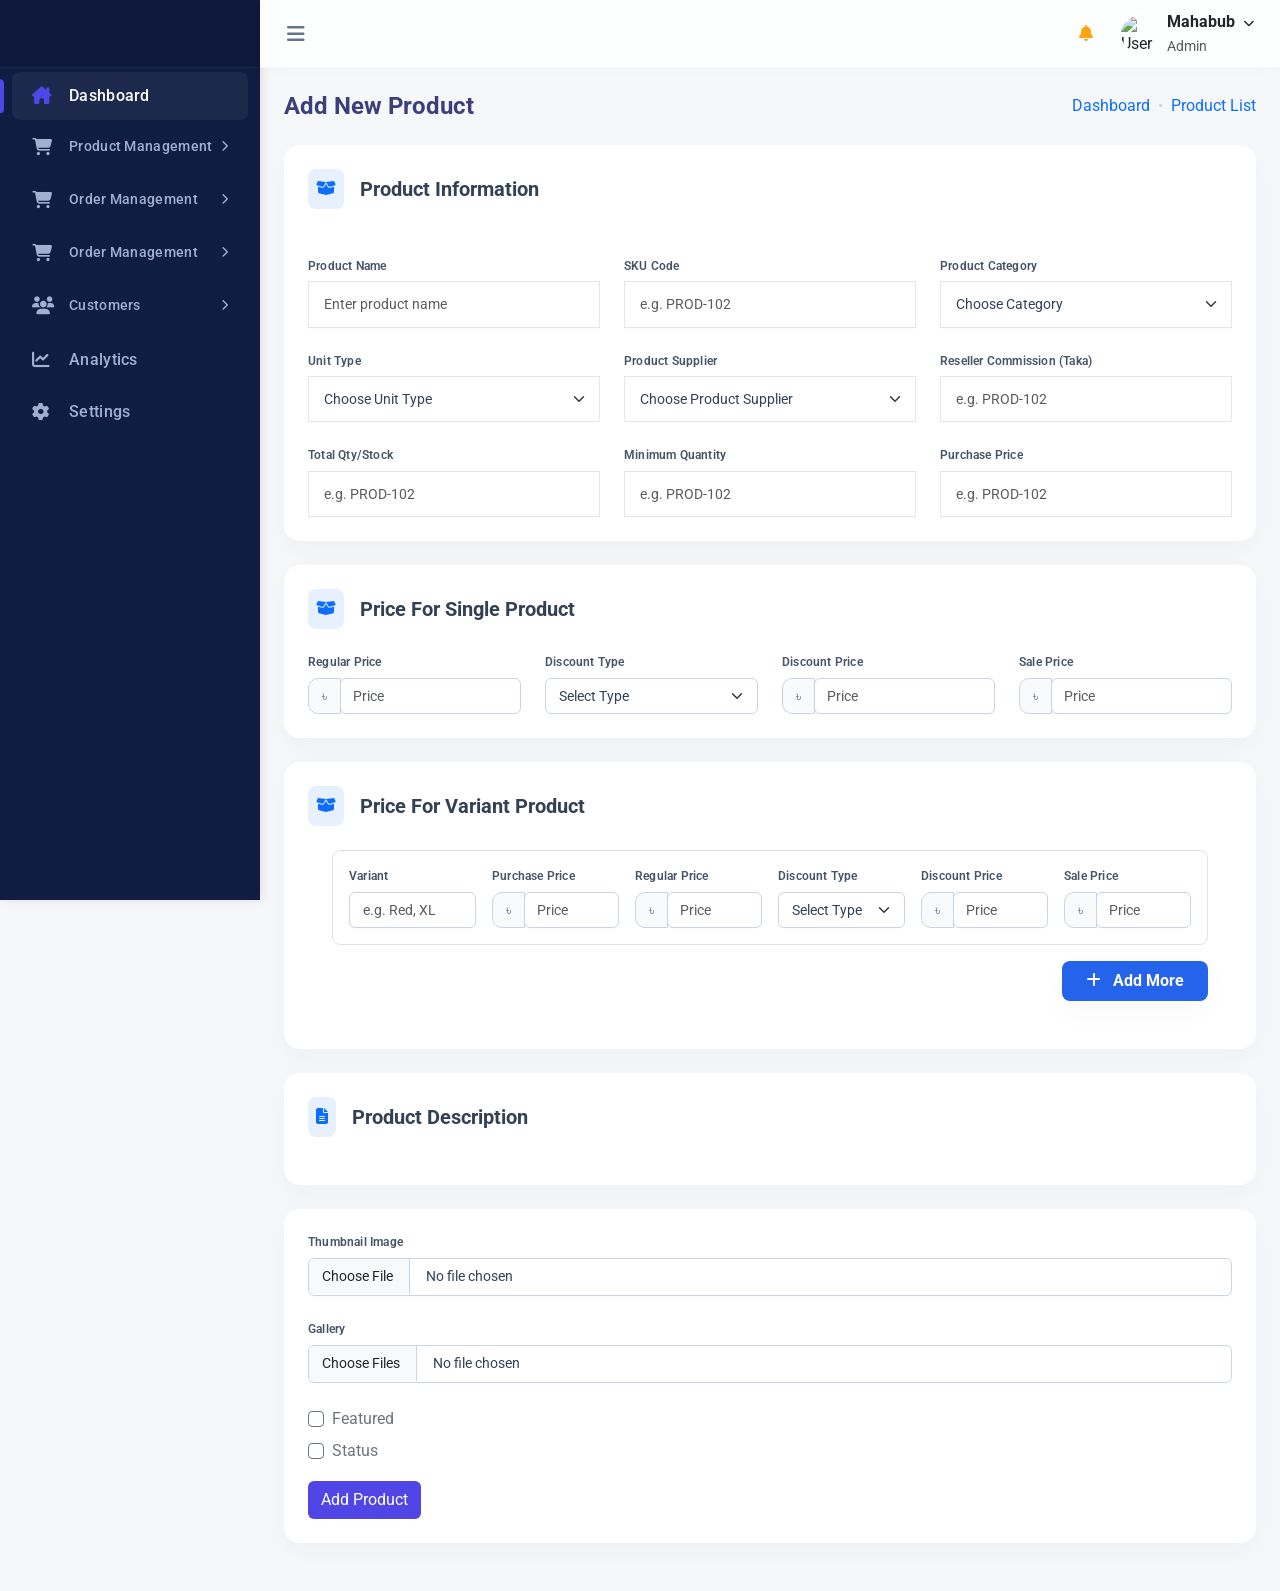
==== commit 454646ea: "done" ====
--- a/product-add.html
+++ b/product-add.html
@@ -7,6 +7,12 @@
     <title>Premium Admin Dashboard</title>
     <link href="https://cdn.jsdelivr.net/npm/bootstrap@5.3.8/dist/css/bootstrap.min.css" rel="stylesheet">
     <link rel="stylesheet" href="https://cdnjs.cloudflare.com/ajax/libs/font-awesome/6.5.1/css/all.min.css">
+
+    <!-- Select2 CSS -->
+    <link href="https://cdn.jsdelivr.net/npm/select2@4.1.0-rc.0/dist/css/select2.min.css" rel="stylesheet" />
+    <link rel="stylesheet"
+        href="https://cdn.jsdelivr.net/npm/select2-bootstrap-5-theme@1.3.0/dist/select2-bootstrap-5-theme.min.css" />
+
     <link rel="stylesheet" href="css/summernote-bs5.min.css">
     <link rel="stylesheet" href="css/style.css">
 
@@ -38,7 +44,6 @@
             border-color: #0d6efd;
         }
 
-        /* বাটন কালার ইমেজের মতো ব্লু করতে */
         .btn-primary {
             background-color: #2563eb;
             border: none;
@@ -72,10 +77,6 @@
             display: block;
         }
 
-        .card {
-            border-radius: 20px !important;
-        }
-
         .shadow-sm {
             box-shadow: 0 10px 30px rgba(0, 0, 0, 0.03) !important;
         }
@@ -86,7 +87,6 @@
             color: #64748b;
         }
 
-        /* Breadcrumb Styling */
         .breadcrumb-item+.breadcrumb-item::before {
             content: "•";
             color: #CBD5E1;
@@ -142,13 +142,14 @@
         <aside class="app-sidebar" id="app-sidebar">
             <div class="sidebar-header">
                 <a href="" class="logo"><img src="https://najmulhasanbd.github.io/suitcasefrontend/images/logo.webp"
-                        class="w-full" alt=""></a>
+                        class="w-full" alt="" /></a>
             </div>
 
             <div class="sidebar-content">
                 <ul class="nav-list">
                     <li class="nav-item active">
-                        <a href=""><i class="fa-solid fa-house-chimney"></i> <span>Dashboard</span></a>
+                        <a href=""><i class="fa-solid fa-house-chimney"></i>
+                            <span>Dashboard</span></a>
                     </li>
 
                     <li class="nav-item has-dropdown">
@@ -181,334 +182,36 @@
                             <i class="fa-solid fa-chevron-right arrow"></i>
                         </div>
                         <ul class="submenu">
-                            <li><a href="">All Orders</a></li>
-                            <li><a href="">Pending Orders</a></li>
-                            <li><a href="">Refunds</a></li>
+                            <li><a href="#">All Orders</a></li>
+                            <li><a href="#">Pending Orders</a></li>
+                            <li><a href="#">Refunds</a></li>
                         </ul>
                     </li>
+
                     <li class="nav-item has-dropdown">
                         <div class="dropdown-header">
-                            <i class="fa-solid fa-cart-shopping"></i>
-                            <span>Order Management</span>
+                            <i class="fa-solid fa-users"></i>
+                            <span>Customers</span>
                             <i class="fa-solid fa-chevron-right arrow"></i>
                         </div>
                         <ul class="submenu">
-                            <li><a href="">All Orders</a></li>
-                            <li><a href="">Pending Orders</a></li>
-                            <li><a href="">Refunds</a></li>
+                            <li><a href="#">Customer List</a></li>
+                            <li><a href="#">Reviews</a></li>
                         </ul>
                     </li>
-                    <li class="nav-item has-dropdown">
-                        <div class="dropdown-header">
-                            <i class="fa-solid fa-cart-shopping"></i>
-                            <span>Order Management</span>
-                            <i class="fa-solid fa-chevron-right arrow"></i>
-                        </div>
-                        <ul class="submenu">
-                            <li><a href="">All Orders</a></li>
-                            <li><a href="">Pending Orders</a></li>
-                            <li><a href="">Refunds</a></li>
-                        </ul>
-                    </li>
-                    <li class="nav-item has-dropdown">
-                        <div class="dropdown-header">
-                            <i class="fa-solid fa-cart-shopping"></i>
-                            <span>Order Management</span>
-                            <i class="fa-solid fa-chevron-right arrow"></i>
-                        </div>
-                        <ul class="submenu">
-                            <li><a href="">All Orders</a></li>
-                            <li><a href="">Pending Orders</a></li>
-                            <li><a href="">Refunds</a></li>
-                        </ul>
-                    </li>
-                    <li class="nav-item has-dropdown">
-                        <div class="dropdown-header">
-                            <i class="fa-solid fa-cart-shopping"></i>
-                            <span>Order Management</span>
-                            <i class="fa-solid fa-chevron-right arrow"></i>
-                        </div>
-                        <ul class="submenu">
-                            <li><a href="">All Orders</a></li>
-                            <li><a href="">Pending Orders</a></li>
-                            <li><a href="">Refunds</a></li>
-                        </ul>
-                    </li>
-                    <li class="nav-item has-dropdown">
-                        <div class="dropdown-header">
-                            <i class="fa-solid fa-cart-shopping"></i>
-                            <span>Order Management</span>
-                            <i class="fa-solid fa-chevron-right arrow"></i>
-                        </div>
-                        <ul class="submenu">
-                            <li><a href="">All Orders</a></li>
-                            <li><a href="">Pending Orders</a></li>
-                            <li><a href="">Refunds</a></li>
-                        </ul>
-                    </li>
-                    <li class="nav-item has-dropdown">
-                        <div class="dropdown-header">
-                            <i class="fa-solid fa-cart-shopping"></i>
-                            <span>Order Management</span>
-                            <i class="fa-solid fa-chevron-right arrow"></i>
-                        </div>
-                        <ul class="submenu">
-                            <li><a href="">All Orders</a></li>
-                            <li><a href="">Pending Orders</a></li>
-                            <li><a href="">Refunds</a></li>
-                        </ul>
-                    </li>
-                    <li class="nav-item has-dropdown">
-                        <div class="dropdown-header">
-                            <i class="fa-solid fa-cart-shopping"></i>
-                            <span>Order Management</span>
-                            <i class="fa-solid fa-chevron-right arrow"></i>
-                        </div>
-                        <ul class="submenu">
-                            <li><a href="">All Orders</a></li>
-                            <li><a href="">Pending Orders</a></li>
-                            <li><a href="">Refunds</a></li>
-                        </ul>
-                    </li>
-                    <li class="nav-item has-dropdown">
-                        <div class="dropdown-header">
-                            <i class="fa-solid fa-cart-shopping"></i>
-                            <span>Order Management</span>
-                            <i class="fa-solid fa-chevron-right arrow"></i>
-                        </div>
-                        <ul class="submenu">
-                            <li><a href="">All Orders</a></li>
-                            <li><a href="">Pending Orders</a></li>
-                            <li><a href="">Refunds</a></li>
-                        </ul>
-                    </li>
-                    <li class="nav-item has-dropdown">
-                        <div class="dropdown-header">
-                            <i class="fa-solid fa-cart-shopping"></i>
-                            <span>Order Management</span>
-                            <i class="fa-solid fa-chevron-right arrow"></i>
-                        </div>
-                        <ul class="submenu">
-                            <li><a href="">All Orders</a></li>
-                            <li><a href="">Pending Orders</a></li>
-                            <li><a href="">Refunds</a></li>
-                        </ul>
-                    </li>
-                    <li class="nav-item has-dropdown">
-                        <div class="dropdown-header">
-                            <i class="fa-solid fa-cart-shopping"></i>
-                            <span>Order Management</span>
-                            <i class="fa-solid fa-chevron-right arrow"></i>
-                        </div>
-                        <ul class="submenu">
-                            <li><a href="">All Orders</a></li>
-                            <li><a href="">Pending Orders</a></li>
-                            <li><a href="">Refunds</a></li>
-                        </ul>
-                    </li>
-                    <li class="nav-item has-dropdown">
-                        <div class="dropdown-header">
-                            <i class="fa-solid fa-cart-shopping"></i>
-                            <span>Order Management</span>
-                            <i class="fa-solid fa-chevron-right arrow"></i>
-                        </div>
-                        <ul class="submenu">
-                            <li><a href="">All Orders</a></li>
-                            <li><a href="">Pending Orders</a></li>
-                            <li><a href="">Refunds</a></li>
-                        </ul>
-                    </li>
-                    <li class="nav-item has-dropdown">
-                        <div class="dropdown-header">
-                            <i class="fa-solid fa-cart-shopping"></i>
-                            <span>Order Management</span>
-                            <i class="fa-solid fa-chevron-right arrow"></i>
-                        </div>
-                        <ul class="submenu">
-                            <li><a href="">All Orders</a></li>
-                            <li><a href="">Pending Orders</a></li>
-                            <li><a href="">Refunds</a></li>
-                        </ul>
-                    </li>
-                    <li class="nav-item has-dropdown">
-                        <div class="dropdown-header">
-                            <i class="fa-solid fa-cart-shopping"></i>
-                            <span>Order Management</span>
-                            <i class="fa-solid fa-chevron-right arrow"></i>
-                        </div>
-                        <ul class="submenu">
-                            <li><a href="">All Orders</a></li>
-                            <li><a href="">Pending Orders</a></li>
-                            <li><a href="">Refunds</a></li>
-                        </ul>
-                    </li>
-                    <li class="nav-item has-dropdown">
-                        <div class="dropdown-header">
-                            <i class="fa-solid fa-cart-shopping"></i>
-                            <span>Order Management</span>
-                            <i class="fa-solid fa-chevron-right arrow"></i>
-                        </div>
-                        <ul class="submenu">
-                            <li><a href="">All Orders</a></li>
-                            <li><a href="">Pending Orders</a></li>
-                            <li><a href="">Refunds</a></li>
-                        </ul>
-                    </li>
-                    <li class="nav-item has-dropdown">
-                        <div class="dropdown-header">
-                            <i class="fa-solid fa-cart-shopping"></i>
-                            <span>Order Management</span>
-                            <i class="fa-solid fa-chevron-right arrow"></i>
-                        </div>
-                        <ul class="submenu">
-                            <li><a href="">All Orders</a></li>
-                            <li><a href="">Pending Orders</a></li>
-                            <li><a href="">Refunds</a></li>
-                        </ul>
-                    </li>
-                    <li class="nav-item has-dropdown">
-                        <div class="dropdown-header">
-                            <i class="fa-solid fa-cart-shopping"></i>
-                            <span>Order Management</span>
-                            <i class="fa-solid fa-chevron-right arrow"></i>
-                        </div>
-                        <ul class="submenu">
-                            <li><a href="">All Orders</a></li>
-                            <li><a href="">Pending Orders</a></li>
-                            <li><a href="">Refunds</a></li>
-                        </ul>
-                    </li>
-                    <li class="nav-item has-dropdown">
-                        <div class="dropdown-header">
-                            <i class="fa-solid fa-cart-shopping"></i>
-                            <span>Order Management</span>
-                            <i class="fa-solid fa-chevron-right arrow"></i>
-                        </div>
-                        <ul class="submenu">
-                            <li><a href="">All Orders</a></li>
-                            <li><a href="">Pending Orders</a></li>
-                            <li><a href="">Refunds</a></li>
-                        </ul>
-                    </li>
-                    <li class="nav-item has-dropdown">
-                        <div class="dropdown-header">
-                            <i class="fa-solid fa-cart-shopping"></i>
-                            <span>Order Management</span>
-                            <i class="fa-solid fa-chevron-right arrow"></i>
-                        </div>
-                        <ul class="submenu">
-                            <li><a href="">All Orders</a></li>
-                            <li><a href="">Pending Orders</a></li>
-                            <li><a href="">Refunds</a></li>
-                        </ul>
-                    </li>
-                    <li class="nav-item has-dropdown">
-                        <div class="dropdown-header">
-                            <i class="fa-solid fa-cart-shopping"></i>
-                            <span>Order Management</span>
-                            <i class="fa-solid fa-chevron-right arrow"></i>
-                        </div>
-                        <ul class="submenu">
-                            <li><a href="">All Orders</a></li>
-                            <li><a href="">Pending Orders</a></li>
-                            <li><a href="">Refunds</a></li>
-                        </ul>
-                    </li>
-                    <li class="nav-item has-dropdown">
-                        <div class="dropdown-header">
-                            <i class="fa-solid fa-cart-shopping"></i>
-                            <span>Order Management</span>
-                            <i class="fa-solid fa-chevron-right arrow"></i>
-                        </div>
-                        <ul class="submenu">
-                            <li><a href="">All Orders</a></li>
-                            <li><a href="">Pending Orders</a></li>
-                            <li><a href="">Refunds</a></li>
-                        </ul>
-                    </li>
-                    <li class="nav-item has-dropdown">
-                        <div class="dropdown-header">
-                            <i class="fa-solid fa-cart-shopping"></i>
-                            <span>Order Management</span>
-                            <i class="fa-solid fa-chevron-right arrow"></i>
-                        </div>
-                        <ul class="submenu">
-                            <li><a href="">All Orders</a></li>
-                            <li><a href="">Pending Orders</a></li>
-                            <li><a href="">Refunds</a></li>
-                        </ul>
-                    </li>
-                    <li class="nav-item has-dropdown">
-                        <div class="dropdown-header">
-                            <i class="fa-solid fa-cart-shopping"></i>
-                            <span>Order Management</span>
-                            <i class="fa-solid fa-chevron-right arrow"></i>
-                        </div>
-                        <ul class="submenu">
-                            <li><a href="">All Orders</a></li>
-                            <li><a href="">Pending Orders</a></li>
-                            <li><a href="">Refunds</a></li>
-                        </ul>
-                    </li>
-                    <li class="nav-item has-dropdown">
-                        <div class="dropdown-header">
-                            <i class="fa-solid fa-cart-shopping"></i>
-                            <span>Order Management</span>
-                            <i class="fa-solid fa-chevron-right arrow"></i>
-                        </div>
-                        <ul class="submenu">
-                            <li><a href="">All Orders</a></li>
-                            <li><a href="">Pending Orders</a></li>
-                            <li><a href="">Refunds</a></li>
-                        </ul>
-                    </li>
-                    <li class="nav-item has-dropdown">
-                        <div class="dropdown-header">
-                            <i class="fa-solid fa-cart-shopping"></i>
-                            <span>Order Management</span>
-                            <i class="fa-solid fa-chevron-right arrow"></i>
-                        </div>
-                        <ul class="submenu">
-                            <li><a href="">All Orders</a></li>
-                            <li><a href="">Pending Orders</a></li>
-                            <li><a href="">Refunds</a></li>
-                        </ul>
-                    </li>
-                    <li class="nav-item has-dropdown">
-                        <div class="dropdown-header">
-                            <i class="fa-solid fa-cart-shopping"></i>
-                            <span>Order Management</span>
-                            <i class="fa-solid fa-chevron-right arrow"></i>
-                        </div>
-                        <ul class="submenu">
-                            <li><a href="">All Orders</a></li>
-                            <li><a href="">Pending Orders</a></li>
-                            <li><a href="">Refunds</a></li>
-                        </ul>
-                    </li>
-                    <li class="nav-item has-dropdown">
-                        <div class="dropdown-header">
-                            <i class="fa-solid fa-cart-shopping"></i>
-                            <span>Order Management</span>
-                            <i class="fa-solid fa-chevron-right arrow"></i>
-                        </div>
-                        <ul class="submenu">
-                            <li><a href="">All Orders</a></li>
-                            <li><a href="">Pending Orders</a></li>
-                            <li><a href="">Refunds</a></li>
-                        </ul>
-                    </li>
-                    <li class="nav-item has-dropdown">
-                        <div class="dropdown-header">
-                            <i class="fa-solid fa-cart-shopping"></i>
-                            <span>Order Management</span>
-                            <i class="fa-solid fa-chevron-right arrow"></i>
-                        </div>
-                        <ul class="submenu">
-                            <li><a href="">All Orders</a></li>
-                            <li><a href="">Pending Orders</a></li>
-                            <li><a href="">Refunds</a></li>
-                        </ul>
+
+                    <li class="nav-item">
+                        <a href="#">
+                            <i class="fa-solid fa-chart-line"></i>
+                            <span>Analytics</span>
+                        </a>
+                    </li>
+
+                    <li class="nav-item">
+                        <a href="#">
+                            <i class="fa-solid fa-gear"></i>
+                            <span>Settings</span>
+                        </a>
                     </li>
                 </ul>
             </div>
@@ -528,7 +231,7 @@
                 </div>
 
                 <form id="productForm">
-                    <div class="card border-0 shadow-sm rounded-4 overflow-hidden">
+                    <div class="card border-0 shadow-sm rounded-4 overflow-hidden mb-4">
                         <div class="d-flex align-items-center p-4">
                             <div class="bg-primary bg-opacity-10 p-2 rounded-3 me-3">
                                 <i class="fa-solid fa-box-open text-primary"></i>
@@ -540,18 +243,9 @@
                             <div class="row g-4">
                                 <div class="col-lg-4 col-md-6">
                                     <div class="form-group">
-                                        <label class="form-label fw-semibold small text-muted">Product Name
-                                            (English)</label>
+                                        <label class="form-label fw-semibold small text-muted">Product Name</label>
                                         <input type="text" class="form-control custom-input"
                                             placeholder="Enter product name">
-                                    </div>
-                                </div>
-                                <div class="col-lg-4 col-md-6">
-                                    <div class="form-group">
-                                        <label class="form-label fw-semibold small text-muted">Product Name
-                                            (Bangla)</label>
-                                        <input type="text" class="form-control custom-input"
-                                            placeholder="পন্যের নাম লিখুন">
                                     </div>
                                 </div>
                                 <div class="col-lg-4 col-md-6">
@@ -630,7 +324,7 @@
                     </div>
 
 
-                    <div class="card border-0 shadow-sm rounded-4 overflow-hidden p-4 mt-3">
+                    <div class="card border-0 shadow-sm rounded-4 overflow-hidden p-4 mb-4">
                         <div class="d-flex align-items-center pb-4">
                             <div class="bg-primary bg-opacity-10 p-2 rounded-3 me-3">
                                 <i class="fa-solid fa-box-open text-primary"></i>
@@ -677,140 +371,107 @@
                     </div>
 
 
-                    <div class="card border-0 shadow-sm rounded-4 overflow-hidden p-4 mt-3">
-                        <div class="row">
-                            <div class="card border-0 shadow-sm rounded-4 mt-3 overflow-hidden">
-                                <div class="d-flex align-items-center p-4">
-                                    <div class="bg-primary bg-opacity-10 p-2 rounded-3 me-3">
-                                        <i class="fa-solid fa-box-open text-primary"></i>
-                                    </div>
-                                    <h5 class="fw-bold m-0" style="color: #334155;">Price For Variant Product</h5>
-                                </div>
-
-                                <div class="card-body p-4 pt-0">
-                                    <div id="price-variant-container">
-                                        <div class="variant-row border rounded-3 p-3 mb-3 bg-light bg-opacity-10">
-                                            <div class="row g-3">
-                                                <div class="col-md-2">
-                                                    <label
-                                                        class="form-label fw-bold text-secondary small">Variant</label>
-                                                    <input type="text" class="form-control bg-white"
-                                                        placeholder="e.g. Red, XL">
-                                                </div>
-                                                <div class="col-md-2">
-                                                    <label class="form-label fw-bold text-secondary small">Purchase
-                                                        Price</label>
-                                                    <div class="input-group">
-                                                        <span class="input-group-text bg-light border-end-0">৳</span>
-                                                        <input type="number"
-                                                            class="form-control bg-white border-start-0 ps-0"
-                                                            placeholder="Price">
-                                                    </div>
-                                                </div>
-                                                <div class="col-md-2">
-                                                    <label class="form-label fw-bold text-secondary small">Regular
-                                                        Price</label>
-                                                    <div class="input-group">
-                                                        <span class="input-group-text bg-light border-end-0">৳</span>
-                                                        <input type="number"
-                                                            class="form-control bg-white border-start-0 ps-0"
-                                                            placeholder="Price">
-                                                    </div>
-                                                </div>
-                                                <div class="col-md-2">
-                                                    <label class="form-label fw-bold text-secondary small">Discount
-                                                        Type</label>
-                                                    <select class="form-select bg-white text-muted">
-                                                        <option selected disabled>Select Type</option>
-                                                        <option value="flat">Flat</option>
-                                                        <option value="percent">Percent</option>
-                                                    </select>
-                                                </div>
-                                                <div class="col-md-2">
-                                                    <label class="form-label fw-bold text-secondary small">Discount
-                                                        Price</label>
-                                                    <div class="input-group">
-                                                        <span class="input-group-text bg-light border-end-0">৳</span>
-                                                        <input type="number"
-                                                            class="form-control bg-white border-start-0 ps-0"
-                                                            placeholder="Price">
-                                                    </div>
-                                                </div>
-                                                <div class="col-md-2 d-flex align-items-end justify-content-between">
-                                                    <div>
-                                                        <label class="form-label fw-bold text-secondary small">Sale
-                                                            Price</label>
-                                                        <div class="input-group">
-                                                            <span
-                                                                class="input-group-text bg-light border-end-0">৳</span>
-                                                            <input type="number"
-                                                                class="form-control bg-white border-start-0 ps-0"
-                                                                placeholder="Price">
-                                                        </div>
-                                                    </div>
-                                                    <button type="button"
-                                                        class="btn btn-outline-danger border-0 ms-2 remove-btn"
-                                                        style="display:none;">
-                                                        <i class="fa-solid fa-trash-can"></i>
-                                                    </button>
+                    <div class="card border-0 shadow-sm rounded-4 overflow-hidden p-4 mb-4">
+                        <div class="d-flex align-items-center mb-4">
+                            <div class="bg-primary bg-opacity-10 p-2 rounded-3 me-3">
+                                <i class="fa-solid fa-box-open text-primary"></i>
+                            </div>
+                            <h5 class="fw-bold m-0" style="color: #334155;">Price For Variant Product</h5>
+                        </div>
+
+                        <div class="card-body p-4 pt-0">
+                            <div id="price-variant-container">
+                                <div class="variant-row border rounded-3 p-3 mb-3 bg-light bg-opacity-10">
+                                    <div class="row g-3">
+                                        <div class="col-md-2">
+                                            <label class="form-label fw-bold text-secondary small">Variant</label>
+                                            <input type="text" class="form-control bg-white" placeholder="e.g. Red, XL">
+                                        </div>
+                                        <div class="col-md-2">
+                                            <label class="form-label fw-bold text-secondary small">Purchase
+                                                Price</label>
+                                            <div class="input-group">
+                                                <span class="input-group-text bg-light border-end-0">৳</span>
+                                                <input type="number" class="form-control bg-white border-start-0 ps-0"
+                                                    placeholder="Price">
+                                            </div>
+                                        </div>
+                                        <div class="col-md-2">
+                                            <label class="form-label fw-bold text-secondary small">Regular
+                                                Price</label>
+                                            <div class="input-group">
+                                                <span class="input-group-text bg-light border-end-0">৳</span>
+                                                <input type="number" class="form-control bg-white border-start-0 ps-0"
+                                                    placeholder="Price">
+                                            </div>
+                                        </div>
+                                        <div class="col-md-2">
+                                            <label class="form-label fw-bold text-secondary small">Discount
+                                                Type</label>
+                                            <select class="form-select bg-white text-muted">
+                                                <option selected disabled>Select Type</option>
+                                                <option value="flat">Flat</option>
+                                                <option value="percent">Percent</option>
+                                            </select>
+                                        </div>
+                                        <div class="col-md-2">
+                                            <label class="form-label fw-bold text-secondary small">Discount
+                                                Price</label>
+                                            <div class="input-group">
+                                                <span class="input-group-text bg-light border-end-0">৳</span>
+                                                <input type="number" class="form-control bg-white border-start-0 ps-0"
+                                                    placeholder="Price">
+                                            </div>
+                                        </div>
+                                        <div class="col-md-2 d-flex align-items-end justify-content-between">
+                                            <div>
+                                                <label class="form-label fw-bold text-secondary small">Sale
+                                                    Price</label>
+                                                <div class="input-group">
+                                                    <span class="input-group-text bg-light border-end-0">৳</span>
+                                                    <input type="number"
+                                                        class="form-control bg-white border-start-0 ps-0"
+                                                        placeholder="Price">
                                                 </div>
                                             </div>
+                                            <button type="button"
+                                                class="btn btn-outline-danger border-0 ms-2 remove-btn"
+                                                style="display:none;">
+                                                <i class="fa-solid fa-trash-can"></i>
+                                            </button>
                                         </div>
                                     </div>
-
-                                    <div class="text-end mt-3">
-                                        <button type="button" id="add-more-btn"
-                                            class="btn btn-primary px-4 py-2 fw-bold shadow-sm rounded-3">
-                                            <i class="fa-solid fa-plus me-2"></i> Add More
-                                        </button>
-                                    </div>
-                                </div>
+                                </div>
+                            </div>
+
+                            <div class="text-end mt-3">
+                                <button type="button" id="add-more-btn"
+                                    class="btn btn-primary px-4 py-2 fw-bold shadow-sm rounded-3">
+                                    <i class="fa-solid fa-plus me-2"></i> Add More
+                                </button>
                             </div>
                         </div>
                     </div>
-                    <div class="row">
-                        <div class="col-xxl-6 col-xl-6">
-                            <div class="card border-0 shadow-sm rounded-4 mt-3 overflow-hidden">
-                                <div class="d-flex align-items-center p-4">
-                                    <div class="bg-primary bg-opacity-10 p-2 rounded-3 me-3">
-                                        <i class="fa-solid fa-box-open text-primary"></i>
-                                    </div>
-                                    <h5 class="fw-bold m-0" style="color: #334155;">Product Description (English)</h5>
-                                </div>
-
-                                <div class="card-body p-4">
-                                    <div class="row g-4">
-                                        <div class="col-12">
-                                            <div class="form-group">
-                                                <div class="summernote"></div>
-                                            </div>
-                                        </div>
-                                    </div>
-                                </div>
-                            </div>
-                        </div>
-                        <div class="col-xxl-6 col-xl-6">
-                            <div class="card border-0 shadow-sm rounded-4 mt-3 overflow-hidden">
-                                <div class="d-flex align-items-center p-4">
-                                    <div class="bg-primary bg-opacity-10 p-2 rounded-3 me-3">
-                                        <i class="fa-solid fa-box-open text-primary"></i>
-                                    </div>
-                                    <h5 class="fw-bold m-0" style="color: #334155;">Product Description (Bangla)</h5>
-                                </div>
-
-                                <div class="card-body p-4">
-                                    <div class="row g-4">
-                                        <div class="col-12">
-                                            <div class="form-group">
-                                                <div class="summernote"></div>
-                                            </div>
-                                        </div>
+
+                    <div class="card border-0 shadow-sm rounded-4 overflow-hidden mb-4">
+                        <div class="d-flex align-items-center p-4 pb-0">
+                            <div class="bg-primary bg-opacity-10 p-2 rounded-3 me-3">
+                                <i class="fa-solid fa-file-lines text-primary"></i>
+                            </div>
+                            <h5 class="fw-bold m-0" style="color: #334155;">Product Description</h5>
+                        </div>
+                        <div class="card-body p-4">
+                            <div class="row g-4">
+                                <div class="col-12">
+                                    <div class="form-group">
+                                        <div class="summernote"></div>
                                     </div>
                                 </div>
                             </div>
                         </div>
                     </div>
-                    <div class="card border-0 shadow-sm rounded-4 mt-3 overflow-hidden p-4">
+
+                    <div class="card border-0 shadow-sm rounded-4 overflow-hidden p-4 mb-4">
                         <div class="mb-4">
                             <label for="thumbnail" class="form-label fw-bold text-secondary">Thumbnail Image</label>
                             <input class="form-control form-control-lg bg-light border-secondary-subtle" type="file"
@@ -850,25 +511,33 @@
     <script src="https://cdn.jsdelivr.net/npm/@popperjs/core@2.11.8/dist/umd/popper.min.js"></script>
     <script src="https://cdn.jsdelivr.net/npm/bootstrap@5.3.8/dist/js/bootstrap.min.js"></script>
     <script src="js/summernote-bs5.min.js"></script>
+
+    <script src="https://cdn.jsdelivr.net/npm/select2@4.1.0-rc.0/dist/js/select2.min.js"></script>
+
     <script src="js/main.js"></script>
     <script>
-    $(document).ready(function() {
-        $('.summernote').summernote({
-            placeholder: 'এখানে বর্ণনা লিখুন...',
-            tabsize: 2,
-            height: 200,
-            toolbar: [
-              ['style', ['style']],
-              ['font', ['bold', 'underline', 'clear']],
-              ['color', ['color']],
-              ['para', ['ul', 'ol', 'paragraph']],
-              ['table', ['table']],
-              ['insert', ['link', 'picture', 'video']],
-              ['view', ['fullscreen', 'codeview', 'help']]
-            ]
+        $(document).ready(function () {
+            $('.form-select').select2({
+                theme: 'bootstrap-5',
+                width: '100%'
+            });
+
+            $('.summernote').summernote({
+                placeholder: 'Enter product description...',
+                tabsize: 2,
+                height: 200,
+                toolbar: [
+                    ['style', ['style']],
+                    ['font', ['bold', 'underline', 'clear']],
+                    ['color', ['color']],
+                    ['para', ['ul', 'ol', 'paragraph']],
+                    ['table', ['table']],
+                    ['insert', ['link', 'picture', 'video']],
+                    ['view', ['fullscreen', 'codeview', 'help']]
+                ]
+            });
         });
-    });
-</script>
+    </script>
     <script>
         document.getElementById('add-more-btn').addEventListener('click', function () {
             const container = document.getElementById('price-variant-container');
--- a/css/style.css
+++ b/css/style.css
@@ -2,10 +2,13 @@
 
 :root {
     --sidebar-width: 260px;
-    --sidebar-collapsed-width: 65px;
-    --sidebar-bg: #3C407A;
-    --primary: #6366f1;
-    --bg-body: #f5f7f9;
+    --sidebar-collapsed-width: 75px;
+    --sidebar-bg: #111c43;
+    --sidebar-hover: rgba(255, 255, 255, 0.05);
+    --sidebar-text: #a3aed1;
+    --sidebar-text-active: #ffffff;
+    --primary: #4f46e5;
+    --bg-body: #f8fafc;
     --header-height: 4.25rem;
     --transition-smooth: all 0.4s cubic-bezier(0.4, 0, 0.2, 1);
     --family: 'Roboto', sans-serif;
@@ -27,7 +30,7 @@
 
 body {
     font-family: var(--family);
-    background-color: var(--bg-body);
+    background-color: #f4f7fe;
     min-height: 100vh;
     overflow-x: hidden;
 }
@@ -42,28 +45,106 @@
     top: 0;
     right: 0;
     left: var(--sidebar-width);
+    background: rgba(255, 255, 255, 0.8);
+    backdrop-filter: blur(12px);
+    -webkit-backdrop-filter: blur(12px);
+    z-index: 1000;
+    transition: var(--transition-smooth);
+    box-shadow: 0 4px 20px rgba(0, 0, 0, 0.02);
+    border-bottom: 1px solid rgba(0, 0, 0, 0.03);
+}
+
+.header-search {
+    background: #f8fafc;
+    border-radius: 20px;
+    padding: 0px 16px;
+    height: 40px;
+    border: 1px solid #e2e8f0;
+    transition: var(--transition-smooth);
+    width: 250px;
+}
+
+.header-search:focus-within {
     background: #fff;
-    z-index: 100;
+    border-color: var(--primary);
+    box-shadow: 0 0 0 3px rgba(79, 70, 229, 0.1);
+}
+
+.header-search input {
+    font-size: 0.9rem;
+    color: #475569;
+}
+
+.header-search input:focus {
+    box-shadow: none;
+    outline: none;
+}
+
+.header-search .search-icon {
+    color: #94a3b8;
+    font-size: 0.9rem;
+}
+
+.header-search .search-shortcut {
+    background: #fff;
+    border: 1px solid #e2e8f0;
+    border-radius: 6px;
+    padding: 2px 6px;
+    font-size: 0.75rem;
+    color: #94a3b8;
+    font-weight: 600;
+}
+
+.header-action-icon {
+    width: 38px;
+    height: 38px;
+    border-radius: 50%;
     display: flex;
     align-items: center;
-    padding: 0 1.5rem;
-    transition: var(--transition-smooth);
-    box-shadow: 0 2px 4px rgba(0, 0, 0, 0.04);
+    justify-content: center;
+    color: #64748b;
+    font-size: 1.1rem;
+    transition: var(--transition-smooth);
+    background: #f8fafc;
+}
+
+.header-action-icon:hover {
+    background: #e2e8f0;
+    color: var(--primary);
+}
+
+.btn-toggle-sidebar {
+    background: #f8fafc;
+    border: none;
+    font-size: 1.25rem;
+    color: #64748b;
+    cursor: pointer;
+    transition: var(--transition-smooth);
+    width: 40px;
+    height: 40px;
+    border-radius: 10px;
+    display: flex;
+    align-items: center;
+    justify-content: center;
+}
+
+.btn-toggle-sidebar:hover {
+    background: #e2e8f0;
+    color: var(--primary);
 }
 
 .main-content {
-    position: relative;
-    padding-top: var(--header-height);
+    margin-top: var(--header-height);
     margin-left: var(--sidebar-width);
     transition: var(--transition-smooth);
-    min-height: 100vh;
+    min-height: calc(100vh - var(--header-height));
 }
 
 .app-sidebar {
     width: var(--sidebar-width);
     height: 100vh;
-    background: #fff;
-    color: #000;
+    background: var(--sidebar-bg);
+    color: var(--sidebar-text-active);
     position: fixed;
     top: 0;
     left: 0;
@@ -72,6 +153,7 @@
     flex-direction: column;
     transition: var(--transition-smooth);
     overflow: hidden;
+    box-shadow: 2px 0 10px rgba(0, 0, 0, 0.1);
 }
 
 .sidebar-header {
@@ -80,7 +162,8 @@
     align-items: center;
     justify-content: center;
     flex-shrink: 0;
-    border-bottom: 1px solid #ddd;
+    border-bottom: 1px solid rgba(255, 255, 255, 0.05);
+    background: rgba(0, 0, 0, 0.1);
 }
 
 .sidebar-header img {
@@ -113,30 +196,46 @@
     display: flex;
     align-items: center;
     padding: 12px 20px;
-    color: #000;
+    color: var(--sidebar-text);
     text-decoration: none;
     cursor: pointer;
     transition: var(--transition-smooth);
     white-space: nowrap;
+    border-radius: 8px;
+    margin: 4px 12px;
+    font-weight: 500;
+    letter-spacing: 0.3px;
 }
 
 .nav-item i:first-child {
     width: 25px;
     font-size: 1.1rem;
     margin-right: 12px;
+    color: var(--sidebar-text);
+    transition: var(--transition-smooth);
 }
 
 .nav-item:hover>a,
-.nav-item.open>.dropdown-header {
-    color: #000;
-    background: rgba(255, 255, 255, 0.05);
+.nav-item.open>.dropdown-header,
+.nav-item.active>a {
+    color: var(--sidebar-text-active);
+    background: var(--sidebar-hover);
+}
+
+.nav-item:hover>a i:first-child,
+.nav-item.open>.dropdown-header i:first-child,
+.nav-item.active>a i:first-child {
+    color: var(--primary);
 }
 
 .submenu {
     max-height: 0;
     overflow: hidden;
-    background: #fff;
-    transition: max-height 0.4s cubic-bezier(0.4, 0, 0.2, 1);
+    background: rgba(0, 0, 0, 0.15);
+    transition: max-height 0.4s ease-in-out, opacity 0.4s ease-in-out;
+    opacity: 0;
+    border-radius: 8px;
+    margin: 0 12px;
 }
 
 .nav-item.has-dropdown.open ul.submenu li {
@@ -144,12 +243,44 @@
 }
 
 .nav-item.open .submenu {
-    max-height: 1000px;
+    max-height: 800px;
+    opacity: 1;
+    margin-bottom: 8px;
 }
 
 .submenu li a {
-    padding-left: 57px;
-    font-size: 0.9rem;
+    padding-left: 50px;
+    font-size: 0.88rem;
+    color: var(--sidebar-text);
+    margin: 2px 8px;
+    border-radius: 8px;
+    position: relative;
+    font-weight: 400;
+}
+
+.submenu li a::before {
+    content: "";
+    position: absolute;
+    left: 28px;
+    top: 50%;
+    transform: translateY(-50%);
+    width: 6px;
+    height: 6px;
+    border-radius: 50%;
+    background: var(--sidebar-text);
+    transition: var(--transition-smooth);
+    opacity: 0.5;
+}
+
+.submenu li a:hover {
+    color: var(--sidebar-text-active);
+    background: var(--sidebar-hover);
+}
+
+.submenu li a:hover::before {
+    background: var(--primary);
+    opacity: 1;
+    box-shadow: 0 0 8px var(--primary);
 }
 
 .arrow {
@@ -161,19 +292,21 @@
 .nav-item.open .arrow {
     transform: rotate(90deg);
 }
+
 /* যখন সাইডবার ছোট (Mini) হবে */
 body.sidebar-mini .app-header,
 body.sidebar-mini .main-content {
     /* বাম পাশের পজিশন ঠিক করা */
     left: var(--sidebar-collapsed-width) !important;
-    
+
     /* ডান দিকে যাতে বেশি না যায়, তাই width কমিয়ে দেওয়া (The Main Fix) */
     width: -webkit-calc(100% - var(--sidebar-collapsed-width)) !important;
     width: -moz-calc(100% - var(--sidebar-collapsed-width)) !important;
     width: calc(100% - var(--sidebar-collapsed-width)) !important;
-    
+
     margin-left: 0 !important;
 }
+
 @media (min-width: 992px) {
 
     body.sidebar-mini .app-sidebar {
@@ -236,29 +369,36 @@
 }
 
 .sidebar-content ul.nav-list .nav-item {
-    transition: var(--sidebar-bg);
-}
-
-.sidebar-content ul.nav-list .nav-item:hover {
-    background: var(--sidebar-bg);
+    transition: background 0.3s;
 }
 
 .sidebar-content ul.nav-list .nav-item.active {
-    border-left: 4px solid var(--primary);
-    background: var(--sidebar-bg);
+    position: relative;
+}
+
+.sidebar-content ul.nav-list .nav-item.active::before {
+    content: '';
+    position: absolute;
+    left: 0;
+    top: 50%;
+    transform: translateY(-50%);
+    height: 70%;
+    width: 4px;
+    background: var(--primary);
+    border-radius: 0 4px 4px 0;
 }
 
 .nav-item.has-dropdown:hover .dropdown-header span,
 .nav-item.has-dropdown:hover .dropdown-header i {
-    color: #fff;
-}
-
-.sidebar-content ul.nav-list .nav-item.active a {
-    color: #fff;
+    color: var(--sidebar-text-active);
+}
+
+.sidebar-content ul.nav-list .nav-item.active>a {
+    color: var(--sidebar-text-active);
 }
 
 .sidebar-content ul.nav-list .nav-item.open .arrow {
-    color: var(--primary);
+    color: var(--sidebar-text-active);
 }
 
 .user-profile.dropdown {
@@ -354,197 +494,523 @@
     margin-right: 12px;
 }
 
-.text-pink {
-    color: #ff69b4;
-}
-
-.text-primary {
-    color: #6366f1;
-}
-
-.text-danger {
-    color: #ff5b5b;
-}
-
-.border-top {
-    border-top: 1px solid #eee !important;
-    margin-top: 5px;
-}
-
-/* --- Stat Cards Base --- */
 .single_card.stat-card {
-    padding: 1.5rem;
-    border-radius: 12px;
-    color: #fff;
+    background: #ffffff;
+    padding: 1.25rem;
+    border-radius: 16px;
     position: relative;
     overflow: hidden;
     transition: var(--transition-smooth);
-    border: none;
-    min-height: 160px;
+    border: 1px solid rgba(0, 0, 0, 0.03);
+    min-height: 120px;
     display: flex;
     flex-direction: column;
     justify-content: space-between;
+    box-shadow: 0 2px 10px rgba(0, 0, 0, 0.02);
+    z-index: 1;
 }
 
 .single_card.stat-card:hover {
     transform: translateY(-5px);
-}
+    box-shadow: 0 10px 20px rgba(0, 0, 0, 0.05);
+}
+
 
 /* Icon Styling */
 .single_card.stat-card .icon-wrapper {
-    width: 40px;
-    height: 40px;
-    background: rgba(255, 255, 255, 0.2);
+    width: 48px;
+    height: 48px;
     display: flex;
     align-items: center;
     justify-content: center;
-    border-radius: 8px;
-    font-size: 1.2rem;
+    border-radius: 12px;
+    font-size: 1.4rem;
 }
 
 /* Trend Badge */
 .single_card.trend-badge {
-    background: rgba(255, 255, 255, 0.2);
-    padding: 2px 8px;
+    padding: 4px 10px;
     border-radius: 20px;
     font-size: 0.75rem;
-    font-weight: 600;
+    font-weight: 700;
+}
+
+.trend-badge.positive {
+    background: rgba(16, 185, 129, 0.1);
+    color: #10b981;
+}
+
+.trend-badge.negative {
+    background: rgba(239, 68, 68, 0.1);
+    color: #ef4444;
 }
 
 .single_card.stat-card p {
     margin: 10px 0 5px;
-    opacity: 0.9;
-    font-size: 0.9rem;
+    color: #8f9bba;
+    font-size: 0.95rem;
+    font-weight: 500;
 }
 
 .single_card.stat-card h3 {
-    font-size: 1.8rem;
+    font-size: 2.1rem;
     font-weight: 700;
     margin: 0;
+    color: #2b3674;
+    letter-spacing: -0.5px;
 }
 
 .single_card.stat-card .footer-text {
+    font-size: 0.8rem;
+    color: #a3aed1;
+    margin-top: 6px;
+    font-weight: 500;
+}
+
+/* New Clean Icon Colors */
+.card-icon-purple {
+    background-color: rgba(99, 102, 241, 0.1);
+    color: #6366f1;
+}
+
+.card-icon-blue {
+    background-color: rgba(59, 130, 246, 0.1);
+    color: #3b82f6;
+}
+
+.card-icon-cyan {
+    background-color: rgba(6, 182, 212, 0.1);
+    color: #06b6d4;
+}
+
+.card-icon-pink {
+    background-color: rgba(244, 63, 94, 0.1);
+    color: #f43f5e;
+}
+
+.single_card .alert-tag {
+    background: rgba(245, 158, 11, 0.1);
+    color: #f59e0b;
+    padding: 4px 12px;
+    border-radius: 20px;
     font-size: 0.75rem;
-    opacity: 0.8;
-    margin-top: 5px;
-}
-
-.single_card.card-purple { background: linear-gradient(135deg, #6366f1, #a855f7); }
-.single_card.card-blue   { background: linear-gradient(135deg, #0ea5e9, #2563eb); }
-.single_card.card-cyan   { background: linear-gradient(135deg, #06b6d4, #0891b2); }
-.single_card.card-pink   { background: linear-gradient(135deg, #f43f5e, #e11d48); }
-.single_card.card-teal   { background: linear-gradient(135deg, #14b8a6, #0d9488); }
-.single_card.card-orange { background: linear-gradient(135deg, #f59e0b, #d97706); }
-.single_card.card-green  { background: linear-gradient(135deg, #10b981, #059669); }
-.single_card.card-indigo { background: linear-gradient(135deg, #4f46e5, #3730a3); }
-
-.single_card .alert-tag {
-    background: #ff9800;
-    color: #fff;
-    padding: 2px 10px;
-    border-radius: 4px;
-    font-size: 0.7rem;
-    font-weight: bold;
+    font-weight: 700;
     text-transform: uppercase;
 }
-
-.single_card.small-stat-card {
-    background: #fff;
-    padding: 1.25rem;
-    border-radius: 12px;
-    display: flex;
-    align-items: center;
-    box-shadow: 0 4px 6px rgba(0,0,0,0.02);
-    border-left: 4px solid var(--primary);
-}
-
-.single_card .small-stat-card .icon-box {
-    width: 45px;
-    height: 45px;
-    background: #f0f2ff;
-    color: var(--primary);
-    border-radius: 10px;
-    display: flex;
-    align-items: center;
-    justify-content: center;
-    font-size: 1.2rem;
-    margin-right: 15px;
-}
-
-.single_card .small-stat-card .info p { margin: 0; color: #6c757d; font-size: 0.85rem; }
-.single_card .small-stat-card .info h4 { margin: 0; font-weight: 700; color: #333; }
 
 
 
 .small-stat-card {
     background: #fff;
-    padding: 1rem 1.25rem;
-    -webkit-border-radius: 12px;
-    border-radius: 12px;
-    display: -webkit-box;
-    display: -ms-flexbox;
-    display: flex;
-    -webkit-box-align: center;
-    -ms-flex-align: center;
+    padding: 1.25rem 1.5rem;
+    border-radius: 16px;
+    display: flex;
     align-items: center;
-    -webkit-box-shadow: 0 4px 15px rgba(0, 0, 0, 0.05);
-    box-shadow: 0 4px 15px rgba(0, 0, 0, 0.05);
-    border-left: 4px solid var(--primary); 
-    -webkit-transition: var(--transition-smooth);
-    -o-transition: var(--transition-smooth);
+    box-shadow: 0 4px 6px -1px rgba(0, 0, 0, 0.05), 0 2px 4px -1px rgba(0, 0, 0, 0.03);
+    border: 1px solid #f1f5f9;
+    border-left: 4px solid var(--primary);
     transition: var(--transition-smooth);
     position: relative;
     cursor: pointer;
 }
 
 .small-stat-card:hover {
-    -webkit-transform: translateY(-3px);
-    -ms-transform: translateY(-3px);
-    transform: translateY(-3px);
-    -webkit-box-shadow: 0 8px 20px rgba(0, 0, 0, 0.08);
-    box-shadow: 0 8px 20px rgba(0, 0, 0, 0.08);
+    transform: translateY(-4px);
+    box-shadow: 0 10px 15px -3px rgba(0, 0, 0, 0.1), 0 4px 6px -2px rgba(0, 0, 0, 0.05);
 }
 
 .small-stat-card .icon-box {
     width: 48px;
     height: 48px;
-    display: -webkit-box;
-    display: -ms-flexbox;
-    display: flex;
-    -webkit-box-align: center;
-    -ms-flex-align: center;
+    display: flex;
     align-items: center;
-    -webkit-box-pack: center;
-    -ms-flex-pack: center;
     justify-content: center;
-    -webkit-border-radius: 10px;
-    border-radius: 10px;
+    border-radius: 12px;
     font-size: 1.25rem;
     margin-right: 15px;
-    -webkit-transition: var(--transition-smooth);
-    -o-transition: var(--transition-smooth);
     transition: var(--transition-smooth);
 }
 
 .small-stat-card .info p {
     margin: 0;
-    color: #6c757d;
-    font-size: 0.85rem;
+    color: #64748b;
+    font-size: 0.875rem;
     font-weight: 500;
     line-height: 1.2;
 }
 
 .small-stat-card .info h4 {
-    margin: 4px 0 0;
+    margin: 6px 0 0;
     font-weight: 700;
+    color: #0f172a;
+    font-size: 1.35rem;
+    letter-spacing: -0.5px;
+}
+
+.icon-purple {
+    background-color: rgba(99, 102, 241, 0.1);
+    color: #6366f1;
+}
+
+.icon-success {
+    background-color: rgba(16, 185, 129, 0.1);
+    color: #10b981;
+}
+
+.icon-warning {
+    background-color: rgba(245, 158, 11, 0.1);
+    color: #f59e0b;
+}
+
+.icon-info {
+    background-color: rgba(14, 165, 233, 0.1);
+    color: #0ea5e9;
+}
+
+/* Table Styling */
+.custom-table th, .product-table th {
+    border-bottom: 1px solid rgba(0,0,0,0.04);
+    font-weight: 600;
+    padding: 0.8rem 1rem;
+    font-size: 0.8rem;
+    text-transform: uppercase;
+    color: #64748b;
+    letter-spacing: 0.5px;
+}
+
+.custom-table td, .product-table td {
+    padding: 0.7rem 1rem;
+    vertical-align: middle;
+    border-bottom: 1px solid rgba(0,0,0,0.02);
+    font-size: 0.9rem;
     color: #334155;
-    font-size: 1.2rem;
-}
-
-.icon-purple { background-color: rgba(99, 102, 241, 0.1); color: #6366f1; }
-.icon-success { background-color: rgba(16, 185, 129, 0.1); color: #10b981; }
-.icon-warning { background-color: rgba(245, 158, 11, 0.1); color: #f59e0b; }
-.icon-info    { background-color: rgba(14, 165, 233, 0.1); color: #0ea5e9; }
-
-
-
+    font-weight: 500;
+}
+
+.custom-table tr:hover td, .product-table tr:hover td {
+    background-color: #f8fafc;
+}
+
+/* Activity Timeline */
+.activity-timeline {
+    position: relative;
+    padding-left: 15px;
+}
+
+.activity-timeline::before {
+    content: '';
+    position: absolute;
+    top: 15px;
+    bottom: 0;
+    left: 29px;
+    width: 2px;
+    background: #e2e8f0;
+    z-index: 0;
+}
+
+.timeline-item {
+    z-index: 1;
+}
+
+.timeline-badge {
+    box-shadow: 0 0 0 4px #ffffff;
+}
+
+/* Custom Checkbox for To-Do List */
+.todo-list .form-check-input:checked {
+    background-color: #10b981;
+    border-color: #10b981;
+}
+
+.todo-list .form-check-input:focus {
+    box-shadow: 0 0 0 0.25rem rgba(16, 185, 129, 0.25);
+}
+
+.todo-list .form-check-label {
+    transition: all 0.2s ease;
+}
+
+/* =========================================
+   DARK MODE
+   ========================================= */
+body.dark-theme {
+    background-color: #0f172a;
+    color: #e2e8f0;
+}
+
+body.dark-theme .app-sidebar,
+body.dark-theme .app-header,
+body.dark-theme .card,
+body.dark-theme .single_card,
+body.dark-theme .dropdown-menu-custom,
+body.dark-theme .bg-white {
+    background-color: #1e293b !important;
+    border-color: rgba(255, 255, 255, 0.05) !important;
+}
+
+body.dark-theme .text-dark,
+body.dark-theme h1, body.dark-theme h2, body.dark-theme h3, 
+body.dark-theme h4, body.dark-theme h5, body.dark-theme h6,
+body.dark-theme .fw-bold[style*="color: #2b3674"] {
+    color: #f8fafc !important;
+}
+
+body.dark-theme .text-muted {
+    color: #94a3b8 !important;
+}
+
+body.dark-theme .border,
+body.dark-theme .border-bottom {
+    border-color: rgba(255,255,255,0.05) !important;
+}
+
+body.dark-theme .table {
+    color: #e2e8f0;
+}
+body.dark-theme .table thead th {
+    background-color: #0f172a;
+    border-bottom: 1px solid rgba(255,255,255,0.05);
+}
+
+body.dark-theme .header-search input {
+    color: #e2e8f0;
+}
+body.dark-theme .header-search input::placeholder {
+    color: #94a3b8;
+}
+
+body.dark-theme .bg-light {
+    background-color: #334155 !important;
+}
+
+body.dark-theme .activity-timeline::before {
+    background: #334155;
+}
+
+body.dark-theme .timeline-badge {
+    box-shadow: 0 0 0 4px #1e293b;
+}
+
+/* DataTable Styling for Bootstrap 5 Integration */
+.dataTables_wrapper {
+    width: 100%;
+}
+.dataTables_wrapper .dataTables_length label {
+    display: flex;
+    align-items: center;
+    gap: 10px;
+    font-weight: 500;
+    color: #475569;
+}
+.dataTables_wrapper .dataTables_length select {
+    border: 1px solid #e2e8f0;
+    border-radius: 8px;
+    padding: 0.35rem 2rem 0.35rem 1rem;
+    outline: none;
+    color: #475569;
+    background-color: #f8fafc;
+    background-image: url("data:image/svg+xml,%3csvg xmlns='http://www.w3.org/2000/svg' viewBox='0 0 16 16'%3e%3cpath fill='none' stroke='%23475569' stroke-linecap='round' stroke-linejoin='round' stroke-width='2' d='m2 5 6 6 6-6'/%3e%3c/svg%3e");
+    background-repeat: no-repeat;
+    background-position: right 0.75rem center;
+    background-size: 12px 10px;
+    appearance: none;
+    -webkit-appearance: none;
+    cursor: pointer;
+    font-weight: 500;
+    min-width: 70px;
+    box-shadow: 0 1px 2px rgba(0,0,0,0.05);
+    transition: all 0.2s ease-in-out;
+}
+.dataTables_wrapper .dataTables_length select:focus {
+    border-color: #6366f1;
+    box-shadow: 0 0 0 3px rgba(99, 102, 241, 0.1);
+}
+
+.dataTables_wrapper .dataTables_filter label {
+    display: flex;
+    align-items: center;
+}
+.dataTables_wrapper .dataTables_filter input {
+    border: 1px solid #e2e8f0;
+    border-radius: 20px;
+    padding: 0.4rem 1.2rem;
+    outline: none;
+    font-size: 0.9rem;
+    color: #334155;
+    transition: all 0.2s;
+    box-shadow: 0 1px 2px rgba(0,0,0,0.05);
+    min-width: 200px;
+}
+.dataTables_wrapper .dataTables_filter input:focus {
+    border-color: #6366f1;
+    box-shadow: 0 0 0 3px rgba(99, 102, 241, 0.1);
+}
+
+/* Pagination Adjustments for BS5 */
+.dataTables_wrapper .pagination {
+    margin-bottom: 0;
+    gap: 4px;
+}
+.dataTables_wrapper .page-item .page-link {
+    border-radius: 8px !important;
+    border: 1px solid transparent;
+    color: #64748b;
+    padding: 0.4rem 0.8rem;
+    font-size: 0.9rem;
+    font-weight: 500;
+    box-shadow: none !important;
+    background: transparent;
+    margin: 0;
+}
+.dataTables_wrapper .page-item.active .page-link {
+    background-color: #6366f1 !important;
+    border-color: #6366f1 !important;
+    color: white !important;
+    box-shadow: 0 4px 6px rgba(99, 102, 241, 0.2) !important;
+}
+.dataTables_wrapper .page-item:not(.active):not(.disabled) .page-link:hover {
+    background-color: #f1f5f9;
+    color: #0f172a;
+    border-color: #e2e8f0;
+}
+.dataTables_wrapper .page-item.disabled .page-link {
+    color: #cbd5e1;
+    background: transparent;
+    border-color: transparent;
+}
+
+/* DataTables Info */
+.dataTables_wrapper .dataTables_info {
+    color: #64748b;
+    font-size: 0.9rem;
+    padding-top: 0;
+}
+
+/* Dark Mode Support */
+body.dark-theme .dataTables_wrapper .dataTables_length select,
+body.dark-theme .dataTables_wrapper .dataTables_filter input {
+    background-color: #1e293b;
+    border-color: #334155;
+    color: #e2e8f0;
+}
+body.dark-theme .dataTables_wrapper .dataTables_length select {
+    background-image: url("data:image/svg+xml,%3csvg xmlns='http://www.w3.org/2000/svg' viewBox='0 0 16 16'%3e%3cpath fill='none' stroke='%23cbd5e1' stroke-linecap='round' stroke-linejoin='round' stroke-width='2' d='m2 5 6 6 6-6'/%3e%3c/svg%3e");
+}
+body.dark-theme .dataTables_wrapper .page-item:not(.active):not(.disabled) .page-link:hover {
+    background-color: #334155;
+    border-color: #475569;
+    color: #f8fafc;
+}
+body.dark-theme .dataTables_wrapper .page-item.disabled .page-link {
+    color: #475569;
+}
+
+/* Custom Form Input Styling */
+.form-control, .form-select {
+    border: 1px solid #cbd5e1 !important;
+    border-radius: 6px !important;
+    padding: 0.45rem 0.8rem !important;
+    font-size: 0.85rem !important;
+    color: #334155 !important;
+    background-color: #ffffff !important;
+    transition: all 0.2s ease-in-out;
+    box-shadow: 0 1px 2px rgba(0,0,0,0.02) !important;
+}
+.form-control:focus, .form-select:focus {
+    border-color: #6366f1 !important;
+    background-color: #ffffff !important;
+    box-shadow: 0 0 0 3px rgba(99, 102, 241, 0.1) !important;
+}
+.form-label {
+    color: #475569 !important;
+    font-weight: 600 !important;
+    font-size: 0.75rem !important;
+    margin-bottom: 0.4rem !important;
+    letter-spacing: 0.2px !important;
+}
+.input-group-text {
+    border: 1px solid #cbd5e1 !important;
+    background-color: #f8fafc !important;
+    color: #64748b !important;
+    font-weight: 500 !important;
+    font-size: 0.85rem !important;
+    padding: 0.45rem 0.8rem !important;
+}
+
+/* Select2 Bootstrap 5 Overrides */
+.select2-container--bootstrap-5 .select2-selection {
+    border: 1px solid #cbd5e1 !important;
+    border-radius: 6px !important;
+    padding: 0.35rem 0.6rem !important;
+    background-color: #ffffff !important;
+    font-size: 0.85rem !important;
+    min-height: 35px !important;
+    color: #334155 !important;
+    box-shadow: 0 1px 2px rgba(0,0,0,0.02) !important;
+}
+.select2-container--bootstrap-5 .select2-selection--single .select2-selection__rendered {
+    line-height: 1.5 !important;
+}
+.select2-container--bootstrap-5.select2-container--focus .select2-selection,
+.select2-container--bootstrap-5.select2-container--open .select2-selection {
+    border-color: #6366f1 !important;
+    box-shadow: 0 0 0 3px rgba(99, 102, 241, 0.1) !important;
+    background-color: #ffffff !important;
+}
+.select2-container--bootstrap-5 .select2-dropdown {
+    border-color: #cbd5e1 !important;
+    border-radius: 6px !important;
+    box-shadow: 0 10px 15px -3px rgba(0, 0, 0, 0.1) !important;
+    overflow: hidden;
+    font-size: 0.85rem !important;
+}
+.select2-container--bootstrap-5 .select2-results__option--highlighted[aria-selected] {
+    background-color: #6366f1 !important;
+    color: white !important;
+}
+
+/* Form Dark Mode */
+body.dark-theme .form-control, 
+body.dark-theme .form-select,
+body.dark-theme .select2-container--bootstrap-5 .select2-selection,
+body.dark-theme .select2-container--bootstrap-5 .select2-dropdown {
+    background-color: #1e293b !important;
+    border-color: #334155 !important;
+    color: #e2e8f0 !important;
+}
+body.dark-theme .input-group-text {
+    background-color: #0f172a !important;
+    border-color: #334155 !important;
+    color: #94a3b8 !important;
+}
+body.dark-theme .form-control:focus, 
+body.dark-theme .form-select:focus,
+body.dark-theme .select2-container--bootstrap-5.select2-container--focus .select2-selection,
+body.dark-theme .select2-container--bootstrap-5.select2-container--open .select2-selection {
+    background-color: #0f172a !important;
+    border-color: #6366f1 !important;
+}
+
+/* Page Entry Animations */
+@keyframes slideUpFade {
+    0% {
+        opacity: 0;
+        transform: translateY(20px);
+    }
+    100% {
+        opacity: 1;
+        transform: translateY(0);
+    }
+}
+
+.stagger-anim {
+    opacity: 0;
+    animation: slideUpFade 0.6s cubic-bezier(0.25, 1, 0.5, 1) forwards;
+}
+
+.delay-0 { animation-delay: 0s; }
+.delay-1 { animation-delay: 0.1s; }
+.delay-2 { animation-delay: 0.2s; }
+.delay-3 { animation-delay: 0.3s; }
+.delay-4 { animation-delay: 0.4s; }
+.delay-5 { animation-delay: 0.5s; }
